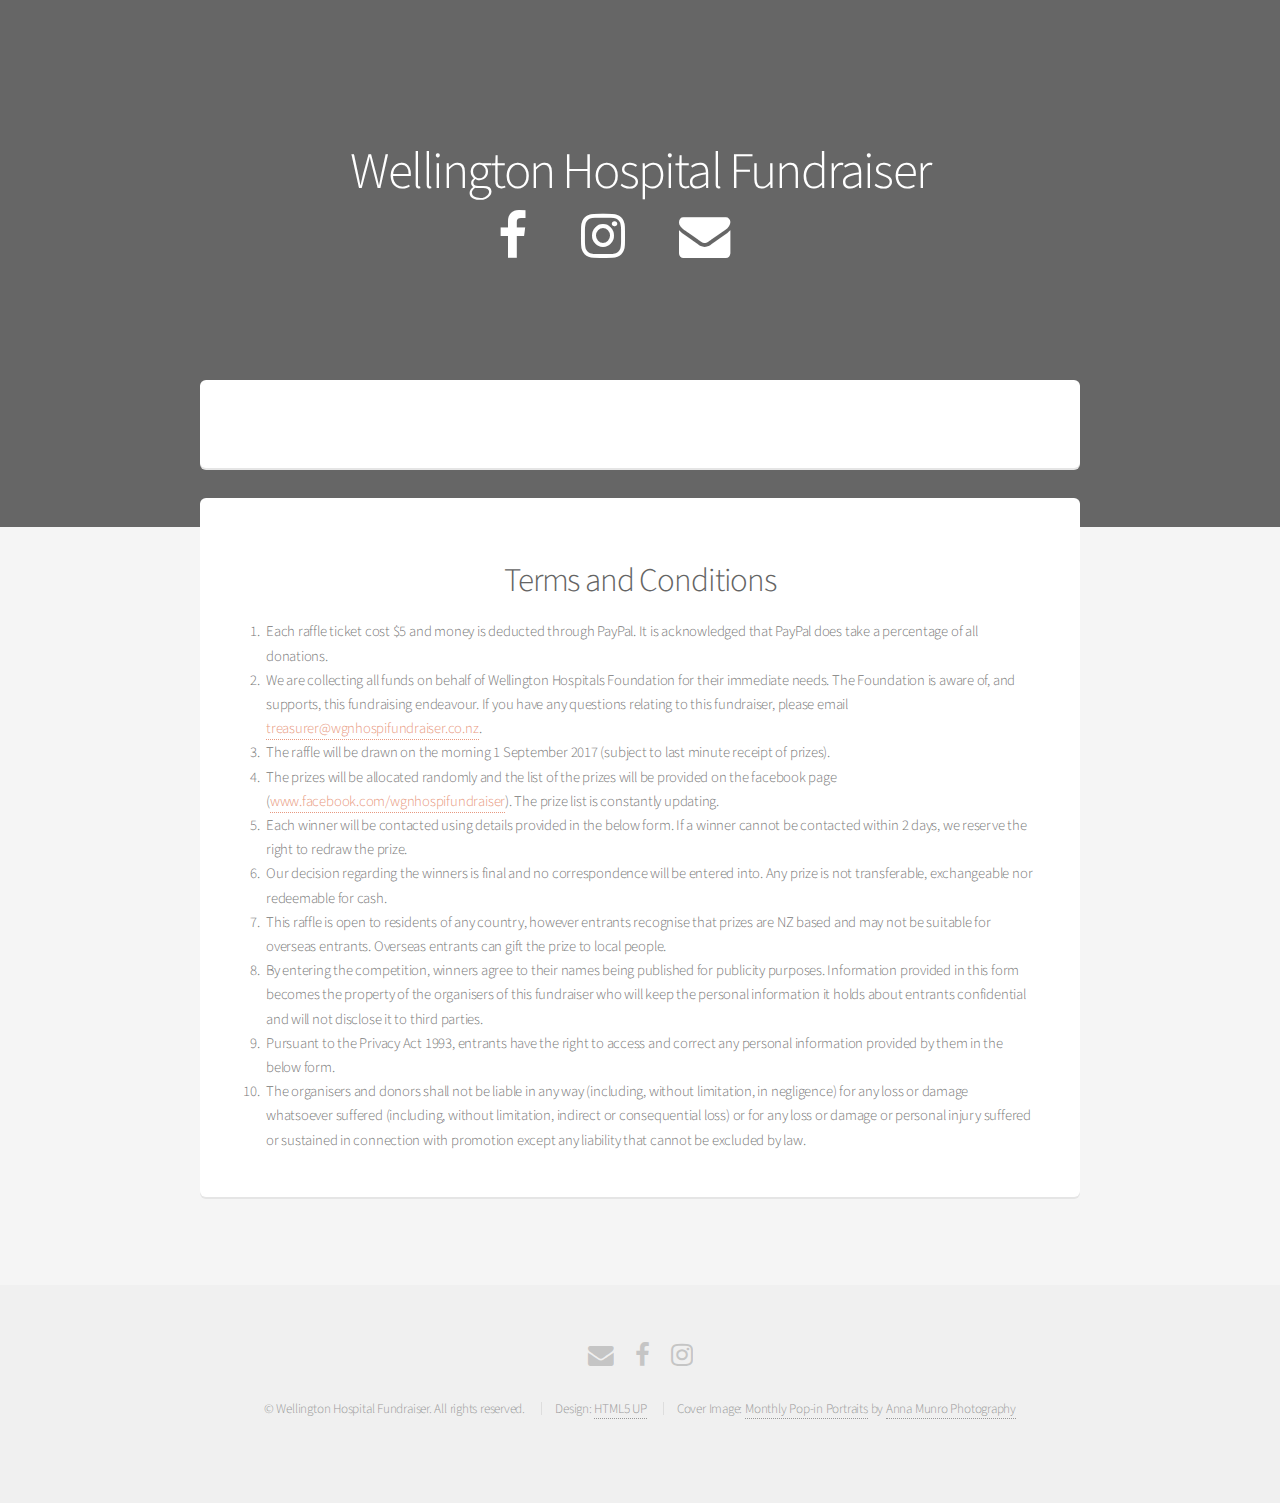
==== raffle.html @ c95cdb52 "Add donate and raffle pages. Image layout updates. Remove banner overlay" ====
<!DOCTYPE HTML>
<!--
	Alpha by HTML5 UP
	html5up.net | @ajlkn
	Free for personal and commercial use under the CCA 3.0 license (html5up.net/license)
-->
<html>
	<head>
		<title>Wellington Hospital Fundraiser - Buy Raffle</title>
		<meta charset="utf-8" />
		<meta name="viewport" content="width=device-width, initial-scale=1" />
		<!--[if lte IE 8]><script src="assets/js/ie/html5shiv.js"></script><![endif]-->
		<link href="https://maxcdn.bootstrapcdn.com/font-awesome/4.7.0/css/font-awesome.min.css" rel="stylesheet" integrity="sha384-wvfXpqpZZVQGK6TAh5PVlGOfQNHSoD2xbE+QkPxCAFlNEevoEH3Sl0sibVcOQVnN" crossorigin="anonymous" />
		<link rel="stylesheet" href="https://fonts.googleapis.com/css?family=Source+Sans+Pro:300,400,300italic,400italic" />

		<link rel="stylesheet" href="assets/css/main.css" />
		<link rel="stylesheet" href="assets/css/custom.css" />
		<!--[if lte IE 8]><link rel="stylesheet" href="assets/css/ie8.css" /><![endif]-->
	</head>
	<body class="landing">
		<div id="page-wrapper">

			<!-- Header
				<header id="header">
					<h1><a href="index.html">Alpha</a> by HTML5 UP</h1>
					<nav id="nav">
						<ul>
							<li><a href="index.html">Home</a></li>
							<li>
								<a href="#" class="icon fa-angle-down">Layouts</a>
								<ul>
									<li><a href="generic.html">Generic</a></li>
									<li><a href="contact.html">Contact</a></li>
									<li><a href="elements.html">Elements</a></li>
									<li>
										<a href="#">Submenu</a>
										<ul>
											<li><a href="#">Option One</a></li>
											<li><a href="#">Option Two</a></li>
											<li><a href="#">Option Three</a></li>
											<li><a href="#">Option Four</a></li>
										</ul>
									</li>
								</ul>
							</li>
							<li><a href="#" class="button">Sign Up</a></li>
						</ul>
					</nav>
				</header>
			-->

			<!-- Banner -->
				<section id="banner">
					<h2>Wellington Hospital Fundraiser</h2>

					<div class="row">
						<div class="-3u 6u 12u(mobile)">
							<a href="https://www.facebook.com/wgnhospifundraiser"  class="icon fa-fw fa-facebook"></a>
							<a href="https://www.instagram.com/wgnhospifundraiser" class="icon fa-fw fa-instagram"></a>
							<a href="mailto:safaripopin@wgnhospifundraiser.co.nz"  class="icon fa-fw fa-envelope"></a>
						</div>
					</div>
				</section>

			<!-- Main -->
				<section id="main" class="container">

					<section class="box">
						<script type="text/javascript" src="https://form.jotform.co/jsform/72106597684870"></script>
					</section>

					<section class="box features">
						<header class="major special">
							<h2>Terms and Conditions</h2>
						</header>

						<ol>
							<li>Each raffle ticket cost $5 and money is deducted through PayPal. It is acknowledged that PayPal does take a percentage of all donations.</li>

							<li>We are collecting all funds on behalf of Wellington Hospitals Foundation for their immediate needs. The Foundation is aware of, and supports, this fundraising endeavour. If you have any questions relating to this fundraiser, please email <a href="mailto:treasurer@wgnhospifundraiser.co.nz">treasurer@wgnhospifundraiser.co.nz</a>.</li>

							<li>The raffle will be drawn on the morning 1 September 2017 (subject to last minute receipt of prizes).</li>

							<li>The prizes will be allocated randomly and the list of the prizes will be provided on the facebook page (<a href="http://www.facebook.com/wgnhospifundraiser">www.facebook.com/wgnhospifundraiser</a>). The prize list is constantly updating.</li>

							<li>Each winner will be contacted using details provided in the below form. If a winner cannot be contacted within 2 days, we reserve the right to redraw the prize.</li>

							<li>Our decision regarding the winners is final and no correspondence will be entered into. Any prize is not transferable, exchangeable nor redeemable for cash.</li>

							<li>This raffle is open to residents of any country, however entrants recognise that prizes are NZ based and may not be suitable for overseas entrants. Overseas entrants can gift the prize to local people.</li>

							<li>By entering the competition, winners agree to their names being published for publicity purposes. Information provided in this form becomes the property of the organisers of this fundraiser who will keep the personal information it holds about entrants confidential and will not disclose it to third parties.</li>

							<li>Pursuant to the Privacy Act 1993, entrants have the right to access and correct any personal information provided by them in the below form.</li>

							<li>The organisers and donors shall not be liable in any way (including, without limitation, in negligence) for any loss or damage whatsoever suffered (including, without limitation, indirect or consequential loss) or for any loss or damage or personal injury suffered or sustained in connection with promotion except any liability that cannot be excluded by law.</li>
						</ol>
					</section>

				</section>

			<!-- Footer -->
				<footer id="footer">
					<ul class="icons">
						<li><a href="mailto:safaripopin@wgnhospifundraiser.co.nz" class="icon fa-envelope"><span class="label">Email</span></a></li>
						<li><a href="https://www.facebook.com/wgnhospifundraiser" class="icon fa-facebook"><span class="label">Facebook</span></a></li>
						<li><a href="https://www.instagram.com/wgnhospifundraiser" class="icon fa-instagram"><span class="label">Instagram</span></a></li>
					</ul>
					<ul class="copyright">
						<li>&copy; Wellington Hospital Fundraiser. All rights reserved.</li>
						<li>Design: <a href="http://html5up.net/alpha">HTML5 UP</a></li>
						<li>Cover Image: <a href="http://www.popin.co.nz/">Monthly Pop-in Portraits</a> by <a href="http://annamunrophotography.com/">Anna Munro Photography</a></li>
					</ul>
				</footer>

		</div>

		<!-- Scripts -->
			<script src="assets/js/jquery.min.js"></script>
			<script src="assets/js/jquery.dropotron.min.js"></script>
			<script src="assets/js/jquery.scrollgress.min.js"></script>
			<script src="assets/js/skel.min.js"></script>
			<script src="assets/js/util.js"></script>
			<!--[if lte IE 8]><script src="assets/js/ie/respond.min.js"></script><![endif]-->
			<script src="assets/js/main.js"></script>
			<script src="assets/js/custom.js"></script>

	</body>
</html>
---- assets/css/main.css ----
/*
	Alpha by HTML5 UP
	html5up.net | @ajlkn
	Free for personal and commercial use under the CCA 3.0 license (html5up.net/license)
*/

/* Reset */

	html, body, div, span, applet, object, iframe, h1, h2, h3, h4, h5, h6, p, blockquote, pre, a, abbr, acronym, address, big, cite, code, del, dfn, em, img, ins, kbd, q, s, samp, small, strike, strong, sub, sup, tt, var, b, u, i, center, dl, dt, dd, ol, ul, li, fieldset, form, label, legend, table, caption, tbody, tfoot, thead, tr, th, td, article, aside, canvas, details, embed, figure, figcaption, footer, header, hgroup, menu, nav, output, ruby, section, summary, time, mark, audio, video {
		margin: 0;
		padding: 0;
		border: 0;
		font-size: 100%;
		font: inherit;
		vertical-align: baseline;
	}

	article, aside, details, figcaption, figure, footer, header, hgroup, menu, nav, section {
		display: block;
	}

	body {
		line-height: 1;
	}

	ol, ul {
		list-style: none;
	}

	blockquote, q {
		quotes: none;
	}

	blockquote:before, blockquote:after, q:before, q:after {
		content: '';
		content: none;
	}

	table {
		border-collapse: collapse;
		border-spacing: 0;
	}

	body {
		-webkit-text-size-adjust: none;
	}

/* Box Model */

	*, *:before, *:after {
		-moz-box-sizing: border-box;
		-webkit-box-sizing: border-box;
		box-sizing: border-box;
	}

/* Containers */

	.container {
		margin-left: auto;
		margin-right: auto;
	}

	.container.\31 25\25 {
		width: 100%;
		max-width: 75em;
		min-width: 60em;
	}

	.container.\37 5\25 {
		width: 45em;
	}

	.container.\35 0\25 {
		width: 30em;
	}

	.container.\32 5\25 {
		width: 15em;
	}

	.container {
		width: 60em;
	}

	@media screen and (max-width: 1680px) {

		.container.\31 25\25 {
			width: 100%;
			max-width: 75em;
			min-width: 60em;
		}

		.container.\37 5\25 {
			width: 45em;
		}

		.container.\35 0\25 {
			width: 30em;
		}

		.container.\32 5\25 {
			width: 15em;
		}

		.container {
			width: 60em;
		}

	}

	@media screen and (max-width: 1280px) {

		.container.\31 25\25 {
			width: 100%;
			max-width: 75em;
			min-width: 60em;
		}

		.container.\37 5\25 {
			width: 45em;
		}

		.container.\35 0\25 {
			width: 30em;
		}

		.container.\32 5\25 {
			width: 15em;
		}

		.container {
			width: 60em;
		}

	}

	@media screen and (max-width: 980px) {

		.container.\31 25\25 {
			width: 100%;
			max-width: 112.5%;
			min-width: 90%;
		}

		.container.\37 5\25 {
			width: 67.5%;
		}

		.container.\35 0\25 {
			width: 45%;
		}

		.container.\32 5\25 {
			width: 22.5%;
		}

		.container {
			width: 90%;
		}

	}

	@media screen and (max-width: 840px) {

		.container.\31 25\25 {
			width: 100%;
			max-width: 112.5%;
			min-width: 90%;
		}

		.container.\37 5\25 {
			width: 67.5%;
		}

		.container.\35 0\25 {
			width: 45%;
		}

		.container.\32 5\25 {
			width: 22.5%;
		}

		.container {
			width: 90% !important;
		}

	}

	@media screen and (max-width: 736px) {

		.container.\31 25\25 {
			width: 100%;
			max-width: 125%;
			min-width: 100%;
		}

		.container.\37 5\25 {
			width: 75%;
		}

		.container.\35 0\25 {
			width: 50%;
		}

		.container.\32 5\25 {
			width: 25%;
		}

		.container {
			width: 100% !important;
		}

	}

	@media screen and (max-width: 480px) {

		.container.\31 25\25 {
			width: 100%;
			max-width: 125%;
			min-width: 100%;
		}

		.container.\37 5\25 {
			width: 75%;
		}

		.container.\35 0\25 {
			width: 50%;
		}

		.container.\32 5\25 {
			width: 25%;
		}

		.container {
			width: 100% !important;
		}

	}

/* Grid */

	.row {
		border-bottom: solid 1px transparent;
		-moz-box-sizing: border-box;
		-webkit-box-sizing: border-box;
		box-sizing: border-box;
	}

	.row > * {
		float: left;
		-moz-box-sizing: border-box;
		-webkit-box-sizing: border-box;
		box-sizing: border-box;
	}

	.row:after, .row:before {
		content: '';
		display: block;
		clear: both;
		height: 0;
	}

	.row.uniform > * > :first-child {
		margin-top: 0;
	}

	.row.uniform > * > :last-child {
		margin-bottom: 0;
	}

	.row.\30 \25 > * {
		padding: 0 0 0 0em;
	}

	.row.\30 \25 {
		margin: 0 0 -1px 0em;
	}

	.row.uniform.\30 \25 > * {
		padding: 0em 0 0 0em;
	}

	.row.uniform.\30 \25 {
		margin: 0em 0 -1px 0em;
	}

	.row > * {
		padding: 0 0 0 2em;
	}

	.row {
		margin: 0 0 -1px -2em;
	}

	.row.uniform > * {
		padding: 2em 0 0 2em;
	}

	.row.uniform {
		margin: -2em 0 -1px -2em;
	}

	.row.\32 00\25 > * {
		padding: 0 0 0 4em;
	}

	.row.\32 00\25 {
		margin: 0 0 -1px -4em;
	}

	.row.uniform.\32 00\25 > * {
		padding: 4em 0 0 4em;
	}

	.row.uniform.\32 00\25 {
		margin: -4em 0 -1px -4em;
	}

	.row.\31 50\25 > * {
		padding: 0 0 0 3em;
	}

	.row.\31 50\25 {
		margin: 0 0 -1px -3em;
	}

	.row.uniform.\31 50\25 > * {
		padding: 3em 0 0 3em;
	}

	.row.uniform.\31 50\25 {
		margin: -3em 0 -1px -3em;
	}

	.row.\35 0\25 > * {
		padding: 0 0 0 1em;
	}

	.row.\35 0\25 {
		margin: 0 0 -1px -1em;
	}

	.row.uniform.\35 0\25 > * {
		padding: 1em 0 0 1em;
	}

	.row.uniform.\35 0\25 {
		margin: -1em 0 -1px -1em;
	}

	.row.\32 5\25 > * {
		padding: 0 0 0 0.5em;
	}

	.row.\32 5\25 {
		margin: 0 0 -1px -0.5em;
	}

	.row.uniform.\32 5\25 > * {
		padding: 0.5em 0 0 0.5em;
	}

	.row.uniform.\32 5\25 {
		margin: -0.5em 0 -1px -0.5em;
	}

	.\31 2u, .\31 2u\24 {
		width: 100%;
		clear: none;
		margin-left: 0;
	}

	.\31 1u, .\31 1u\24 {
		width: 91.6666666667%;
		clear: none;
		margin-left: 0;
	}

	.\31 0u, .\31 0u\24 {
		width: 83.3333333333%;
		clear: none;
		margin-left: 0;
	}

	.\39 u, .\39 u\24 {
		width: 75%;
		clear: none;
		margin-left: 0;
	}

	.\38 u, .\38 u\24 {
		width: 66.6666666667%;
		clear: none;
		margin-left: 0;
	}

	.\37 u, .\37 u\24 {
		width: 58.3333333333%;
		clear: none;
		margin-left: 0;
	}

	.\36 u, .\36 u\24 {
		width: 50%;
		clear: none;
		margin-left: 0;
	}

	.\35 u, .\35 u\24 {
		width: 41.6666666667%;
		clear: none;
		margin-left: 0;
	}

	.\34 u, .\34 u\24 {
		width: 33.3333333333%;
		clear: none;
		margin-left: 0;
	}

	.\33 u, .\33 u\24 {
		width: 25%;
		clear: none;
		margin-left: 0;
	}

	.\32 u, .\32 u\24 {
		width: 16.6666666667%;
		clear: none;
		margin-left: 0;
	}

	.\31 u, .\31 u\24 {
		width: 8.3333333333%;
		clear: none;
		margin-left: 0;
	}

	.\31 2u\24 + *,
	.\31 1u\24 + *,
	.\31 0u\24 + *,
	.\39 u\24 + *,
	.\38 u\24 + *,
	.\37 u\24 + *,
	.\36 u\24 + *,
	.\35 u\24 + *,
	.\34 u\24 + *,
	.\33 u\24 + *,
	.\32 u\24 + *,
	.\31 u\24 + * {
		clear: left;
	}

	.\-11u {
		margin-left: 91.66667%;
	}

	.\-10u {
		margin-left: 83.33333%;
	}

	.\-9u {
		margin-left: 75%;
	}

	.\-8u {
		margin-left: 66.66667%;
	}

	.\-7u {
		margin-left: 58.33333%;
	}

	.\-6u {
		margin-left: 50%;
	}

	.\-5u {
		margin-left: 41.66667%;
	}

	.\-4u {
		margin-left: 33.33333%;
	}

	.\-3u {
		margin-left: 25%;
	}

	.\-2u {
		margin-left: 16.66667%;
	}

	.\-1u {
		margin-left: 8.33333%;
	}

	@media screen and (max-width: 1680px) {

		.row > * {
			padding: 0 0 0 2em;
		}

		.row {
			margin: 0 0 -1px -2em;
		}

		.row.uniform > * {
			padding: 2em 0 0 2em;
		}

		.row.uniform {
			margin: -2em 0 -1px -2em;
		}

		.row.\32 00\25 > * {
			padding: 0 0 0 4em;
		}

		.row.\32 00\25 {
			margin: 0 0 -1px -4em;
		}

		.row.uniform.\32 00\25 > * {
			padding: 4em 0 0 4em;
		}

		.row.uniform.\32 00\25 {
			margin: -4em 0 -1px -4em;
		}

		.row.\31 50\25 > * {
			padding: 0 0 0 3em;
		}

		.row.\31 50\25 {
			margin: 0 0 -1px -3em;
		}

		.row.uniform.\31 50\25 > * {
			padding: 3em 0 0 3em;
		}

		.row.uniform.\31 50\25 {
			margin: -3em 0 -1px -3em;
		}

		.row.\35 0\25 > * {
			padding: 0 0 0 1em;
		}

		.row.\35 0\25 {
			margin: 0 0 -1px -1em;
		}

		.row.uniform.\35 0\25 > * {
			padding: 1em 0 0 1em;
		}

		.row.uniform.\35 0\25 {
			margin: -1em 0 -1px -1em;
		}

		.row.\32 5\25 > * {
			padding: 0 0 0 0.5em;
		}

		.row.\32 5\25 {
			margin: 0 0 -1px -0.5em;
		}

		.row.uniform.\32 5\25 > * {
			padding: 0.5em 0 0 0.5em;
		}

		.row.uniform.\32 5\25 {
			margin: -0.5em 0 -1px -0.5em;
		}

		.\31 2u\28wide\29, .\31 2u\24\28wide\29 {
			width: 100%;
			clear: none;
			margin-left: 0;
		}

		.\31 1u\28wide\29, .\31 1u\24\28wide\29 {
			width: 91.6666666667%;
			clear: none;
			margin-left: 0;
		}

		.\31 0u\28wide\29, .\31 0u\24\28wide\29 {
			width: 83.3333333333%;
			clear: none;
			margin-left: 0;
		}

		.\39 u\28wide\29, .\39 u\24\28wide\29 {
			width: 75%;
			clear: none;
			margin-left: 0;
		}

		.\38 u\28wide\29, .\38 u\24\28wide\29 {
			width: 66.6666666667%;
			clear: none;
			margin-left: 0;
		}

		.\37 u\28wide\29, .\37 u\24\28wide\29 {
			width: 58.3333333333%;
			clear: none;
			margin-left: 0;
		}

		.\36 u\28wide\29, .\36 u\24\28wide\29 {
			width: 50%;
			clear: none;
			margin-left: 0;
		}

		.\35 u\28wide\29, .\35 u\24\28wide\29 {
			width: 41.6666666667%;
			clear: none;
			margin-left: 0;
		}

		.\34 u\28wide\29, .\34 u\24\28wide\29 {
			width: 33.3333333333%;
			clear: none;
			margin-left: 0;
		}

		.\33 u\28wide\29, .\33 u\24\28wide\29 {
			width: 25%;
			clear: none;
			margin-left: 0;
		}

		.\32 u\28wide\29, .\32 u\24\28wide\29 {
			width: 16.6666666667%;
			clear: none;
			margin-left: 0;
		}

		.\31 u\28wide\29, .\31 u\24\28wide\29 {
			width: 8.3333333333%;
			clear: none;
			margin-left: 0;
		}

		.\31 2u\24\28wide\29 + *,
		.\31 1u\24\28wide\29 + *,
		.\31 0u\24\28wide\29 + *,
		.\39 u\24\28wide\29 + *,
		.\38 u\24\28wide\29 + *,
		.\37 u\24\28wide\29 + *,
		.\36 u\24\28wide\29 + *,
		.\35 u\24\28wide\29 + *,
		.\34 u\24\28wide\29 + *,
		.\33 u\24\28wide\29 + *,
		.\32 u\24\28wide\29 + *,
		.\31 u\24\28wide\29 + * {
			clear: left;
		}

		.\-11u\28wide\29 {
			margin-left: 91.66667%;
		}

		.\-10u\28wide\29 {
			margin-left: 83.33333%;
		}

		.\-9u\28wide\29 {
			margin-left: 75%;
		}

		.\-8u\28wide\29 {
			margin-left: 66.66667%;
		}

		.\-7u\28wide\29 {
			margin-left: 58.33333%;
		}

		.\-6u\28wide\29 {
			margin-left: 50%;
		}

		.\-5u\28wide\29 {
			margin-left: 41.66667%;
		}

		.\-4u\28wide\29 {
			margin-left: 33.33333%;
		}

		.\-3u\28wide\29 {
			margin-left: 25%;
		}

		.\-2u\28wide\29 {
			margin-left: 16.66667%;
		}

		.\-1u\28wide\29 {
			margin-left: 8.33333%;
		}

	}

	@media screen and (max-width: 1280px) {

		.row > * {
			padding: 0 0 0 2em;
		}

		.row {
			margin: 0 0 -1px -2em;
		}

		.row.uniform > * {
			padding: 2em 0 0 2em;
		}

		.row.uniform {
			margin: -2em 0 -1px -2em;
		}

		.row.\32 00\25 > * {
			padding: 0 0 0 4em;
		}

		.row.\32 00\25 {
			margin: 0 0 -1px -4em;
		}

		.row.uniform.\32 00\25 > * {
			padding: 4em 0 0 4em;
		}

		.row.uniform.\32 00\25 {
			margin: -4em 0 -1px -4em;
		}

		.row.\31 50\25 > * {
			padding: 0 0 0 3em;
		}

		.row.\31 50\25 {
			margin: 0 0 -1px -3em;
		}

		.row.uniform.\31 50\25 > * {
			padding: 3em 0 0 3em;
		}

		.row.uniform.\31 50\25 {
			margin: -3em 0 -1px -3em;
		}

		.row.\35 0\25 > * {
			padding: 0 0 0 1em;
		}

		.row.\35 0\25 {
			margin: 0 0 -1px -1em;
		}

		.row.uniform.\35 0\25 > * {
			padding: 1em 0 0 1em;
		}

		.row.uniform.\35 0\25 {
			margin: -1em 0 -1px -1em;
		}

		.row.\32 5\25 > * {
			padding: 0 0 0 0.5em;
		}

		.row.\32 5\25 {
			margin: 0 0 -1px -0.5em;
		}

		.row.uniform.\32 5\25 > * {
			padding: 0.5em 0 0 0.5em;
		}

		.row.uniform.\32 5\25 {
			margin: -0.5em 0 -1px -0.5em;
		}

		.\31 2u\28normal\29, .\31 2u\24\28normal\29 {
			width: 100%;
			clear: none;
			margin-left: 0;
		}

		.\31 1u\28normal\29, .\31 1u\24\28normal\29 {
			width: 91.6666666667%;
			clear: none;
			margin-left: 0;
		}

		.\31 0u\28normal\29, .\31 0u\24\28normal\29 {
			width: 83.3333333333%;
			clear: none;
			margin-left: 0;
		}

		.\39 u\28normal\29, .\39 u\24\28normal\29 {
			width: 75%;
			clear: none;
			margin-left: 0;
		}

		.\38 u\28normal\29, .\38 u\24\28normal\29 {
			width: 66.6666666667%;
			clear: none;
			margin-left: 0;
		}

		.\37 u\28normal\29, .\37 u\24\28normal\29 {
			width: 58.3333333333%;
			clear: none;
			margin-left: 0;
		}

		.\36 u\28normal\29, .\36 u\24\28normal\29 {
			width: 50%;
			clear: none;
			margin-left: 0;
		}

		.\35 u\28normal\29, .\35 u\24\28normal\29 {
			width: 41.6666666667%;
			clear: none;
			margin-left: 0;
		}

		.\34 u\28normal\29, .\34 u\24\28normal\29 {
			width: 33.3333333333%;
			clear: none;
			margin-left: 0;
		}

		.\33 u\28normal\29, .\33 u\24\28normal\29 {
			width: 25%;
			clear: none;
			margin-left: 0;
		}

		.\32 u\28normal\29, .\32 u\24\28normal\29 {
			width: 16.6666666667%;
			clear: none;
			margin-left: 0;
		}

		.\31 u\28normal\29, .\31 u\24\28normal\29 {
			width: 8.3333333333%;
			clear: none;
			margin-left: 0;
		}

		.\31 2u\24\28normal\29 + *,
		.\31 1u\24\28normal\29 + *,
		.\31 0u\24\28normal\29 + *,
		.\39 u\24\28normal\29 + *,
		.\38 u\24\28normal\29 + *,
		.\37 u\24\28normal\29 + *,
		.\36 u\24\28normal\29 + *,
		.\35 u\24\28normal\29 + *,
		.\34 u\24\28normal\29 + *,
		.\33 u\24\28normal\29 + *,
		.\32 u\24\28normal\29 + *,
		.\31 u\24\28normal\29 + * {
			clear: left;
		}

		.\-11u\28normal\29 {
			margin-left: 91.66667%;
		}

		.\-10u\28normal\29 {
			margin-left: 83.33333%;
		}

		.\-9u\28normal\29 {
			margin-left: 75%;
		}

		.\-8u\28normal\29 {
			margin-left: 66.66667%;
		}

		.\-7u\28normal\29 {
			margin-left: 58.33333%;
		}

		.\-6u\28normal\29 {
			margin-left: 50%;
		}

		.\-5u\28normal\29 {
			margin-left: 41.66667%;
		}

		.\-4u\28normal\29 {
			margin-left: 33.33333%;
		}

		.\-3u\28normal\29 {
			margin-left: 25%;
		}

		.\-2u\28normal\29 {
			margin-left: 16.66667%;
		}

		.\-1u\28normal\29 {
			margin-left: 8.33333%;
		}

	}

	@media screen and (max-width: 980px) {

		.row > * {
			padding: 0 0 0 2em;
		}

		.row {
			margin: 0 0 -1px -2em;
		}

		.row.uniform > * {
			padding: 2em 0 0 2em;
		}

		.row.uniform {
			margin: -2em 0 -1px -2em;
		}

		.row.\32 00\25 > * {
			padding: 0 0 0 4em;
		}

		.row.\32 00\25 {
			margin: 0 0 -1px -4em;
		}

		.row.uniform.\32 00\25 > * {
			padding: 4em 0 0 4em;
		}

		.row.uniform.\32 00\25 {
			margin: -4em 0 -1px -4em;
		}

		.row.\31 50\25 > * {
			padding: 0 0 0 3em;
		}

		.row.\31 50\25 {
			margin: 0 0 -1px -3em;
		}

		.row.uniform.\31 50\25 > * {
			padding: 3em 0 0 3em;
		}

		.row.uniform.\31 50\25 {
			margin: -3em 0 -1px -3em;
		}

		.row.\35 0\25 > * {
			padding: 0 0 0 1em;
		}

		.row.\35 0\25 {
			margin: 0 0 -1px -1em;
		}

		.row.uniform.\35 0\25 > * {
			padding: 1em 0 0 1em;
		}

		.row.uniform.\35 0\25 {
			margin: -1em 0 -1px -1em;
		}

		.row.\32 5\25 > * {
			padding: 0 0 0 0.5em;
		}

		.row.\32 5\25 {
			margin: 0 0 -1px -0.5em;
		}

		.row.uniform.\32 5\25 > * {
			padding: 0.5em 0 0 0.5em;
		}

		.row.uniform.\32 5\25 {
			margin: -0.5em 0 -1px -0.5em;
		}

		.\31 2u\28narrow\29, .\31 2u\24\28narrow\29 {
			width: 100%;
			clear: none;
			margin-left: 0;
		}

		.\31 1u\28narrow\29, .\31 1u\24\28narrow\29 {
			width: 91.6666666667%;
			clear: none;
			margin-left: 0;
		}

		.\31 0u\28narrow\29, .\31 0u\24\28narrow\29 {
			width: 83.3333333333%;
			clear: none;
			margin-left: 0;
		}

		.\39 u\28narrow\29, .\39 u\24\28narrow\29 {
			width: 75%;
			clear: none;
			margin-left: 0;
		}

		.\38 u\28narrow\29, .\38 u\24\28narrow\29 {
			width: 66.6666666667%;
			clear: none;
			margin-left: 0;
		}

		.\37 u\28narrow\29, .\37 u\24\28narrow\29 {
			width: 58.3333333333%;
			clear: none;
			margin-left: 0;
		}

		.\36 u\28narrow\29, .\36 u\24\28narrow\29 {
			width: 50%;
			clear: none;
			margin-left: 0;
		}

		.\35 u\28narrow\29, .\35 u\24\28narrow\29 {
			width: 41.6666666667%;
			clear: none;
			margin-left: 0;
		}

		.\34 u\28narrow\29, .\34 u\24\28narrow\29 {
			width: 33.3333333333%;
			clear: none;
			margin-left: 0;
		}

		.\33 u\28narrow\29, .\33 u\24\28narrow\29 {
			width: 25%;
			clear: none;
			margin-left: 0;
		}

		.\32 u\28narrow\29, .\32 u\24\28narrow\29 {
			width: 16.6666666667%;
			clear: none;
			margin-left: 0;
		}

		.\31 u\28narrow\29, .\31 u\24\28narrow\29 {
			width: 8.3333333333%;
			clear: none;
			margin-left: 0;
		}

		.\31 2u\24\28narrow\29 + *,
		.\31 1u\24\28narrow\29 + *,
		.\31 0u\24\28narrow\29 + *,
		.\39 u\24\28narrow\29 + *,
		.\38 u\24\28narrow\29 + *,
		.\37 u\24\28narrow\29 + *,
		.\36 u\24\28narrow\29 + *,
		.\35 u\24\28narrow\29 + *,
		.\34 u\24\28narrow\29 + *,
		.\33 u\24\28narrow\29 + *,
		.\32 u\24\28narrow\29 + *,
		.\31 u\24\28narrow\29 + * {
			clear: left;
		}

		.\-11u\28narrow\29 {
			margin-left: 91.66667%;
		}

		.\-10u\28narrow\29 {
			margin-left: 83.33333%;
		}

		.\-9u\28narrow\29 {
			margin-left: 75%;
		}

		.\-8u\28narrow\29 {
			margin-left: 66.66667%;
		}

		.\-7u\28narrow\29 {
			margin-left: 58.33333%;
		}

		.\-6u\28narrow\29 {
			margin-left: 50%;
		}

		.\-5u\28narrow\29 {
			margin-left: 41.66667%;
		}

		.\-4u\28narrow\29 {
			margin-left: 33.33333%;
		}

		.\-3u\28narrow\29 {
			margin-left: 25%;
		}

		.\-2u\28narrow\29 {
			margin-left: 16.66667%;
		}

		.\-1u\28narrow\29 {
			margin-left: 8.33333%;
		}

	}

	@media screen and (max-width: 840px) {

		.row > * {
			padding: 0 0 0 2em;
		}

		.row {
			margin: 0 0 -1px -2em;
		}

		.row.uniform > * {
			padding: 2em 0 0 2em;
		}

		.row.uniform {
			margin: -2em 0 -1px -2em;
		}

		.row.\32 00\25 > * {
			padding: 0 0 0 4em;
		}

		.row.\32 00\25 {
			margin: 0 0 -1px -4em;
		}

		.row.uniform.\32 00\25 > * {
			padding: 4em 0 0 4em;
		}

		.row.uniform.\32 00\25 {
			margin: -4em 0 -1px -4em;
		}

		.row.\31 50\25 > * {
			padding: 0 0 0 3em;
		}

		.row.\31 50\25 {
			margin: 0 0 -1px -3em;
		}

		.row.uniform.\31 50\25 > * {
			padding: 3em 0 0 3em;
		}

		.row.uniform.\31 50\25 {
			margin: -3em 0 -1px -3em;
		}

		.row.\35 0\25 > * {
			padding: 0 0 0 1em;
		}

		.row.\35 0\25 {
			margin: 0 0 -1px -1em;
		}

		.row.uniform.\35 0\25 > * {
			padding: 1em 0 0 1em;
		}

		.row.uniform.\35 0\25 {
			margin: -1em 0 -1px -1em;
		}

		.row.\32 5\25 > * {
			padding: 0 0 0 0.5em;
		}

		.row.\32 5\25 {
			margin: 0 0 -1px -0.5em;
		}

		.row.uniform.\32 5\25 > * {
			padding: 0.5em 0 0 0.5em;
		}

		.row.uniform.\32 5\25 {
			margin: -0.5em 0 -1px -0.5em;
		}

		.\31 2u\28narrower\29, .\31 2u\24\28narrower\29 {
			width: 100%;
			clear: none;
			margin-left: 0;
		}

		.\31 1u\28narrower\29, .\31 1u\24\28narrower\29 {
			width: 91.6666666667%;
			clear: none;
			margin-left: 0;
		}

		.\31 0u\28narrower\29, .\31 0u\24\28narrower\29 {
			width: 83.3333333333%;
			clear: none;
			margin-left: 0;
		}

		.\39 u\28narrower\29, .\39 u\24\28narrower\29 {
			width: 75%;
			clear: none;
			margin-left: 0;
		}

		.\38 u\28narrower\29, .\38 u\24\28narrower\29 {
			width: 66.6666666667%;
			clear: none;
			margin-left: 0;
		}

		.\37 u\28narrower\29, .\37 u\24\28narrower\29 {
			width: 58.3333333333%;
			clear: none;
			margin-left: 0;
		}

		.\36 u\28narrower\29, .\36 u\24\28narrower\29 {
			width: 50%;
			clear: none;
			margin-left: 0;
		}

		.\35 u\28narrower\29, .\35 u\24\28narrower\29 {
			width: 41.6666666667%;
			clear: none;
			margin-left: 0;
		}

		.\34 u\28narrower\29, .\34 u\24\28narrower\29 {
			width: 33.3333333333%;
			clear: none;
			margin-left: 0;
		}

		.\33 u\28narrower\29, .\33 u\24\28narrower\29 {
			width: 25%;
			clear: none;
			margin-left: 0;
		}

		.\32 u\28narrower\29, .\32 u\24\28narrower\29 {
			width: 16.6666666667%;
			clear: none;
			margin-left: 0;
		}

		.\31 u\28narrower\29, .\31 u\24\28narrower\29 {
			width: 8.3333333333%;
			clear: none;
			margin-left: 0;
		}

		.\31 2u\24\28narrower\29 + *,
		.\31 1u\24\28narrower\29 + *,
		.\31 0u\24\28narrower\29 + *,
		.\39 u\24\28narrower\29 + *,
		.\38 u\24\28narrower\29 + *,
		.\37 u\24\28narrower\29 + *,
		.\36 u\24\28narrower\29 + *,
		.\35 u\24\28narrower\29 + *,
		.\34 u\24\28narrower\29 + *,
		.\33 u\24\28narrower\29 + *,
		.\32 u\24\28narrower\29 + *,
		.\31 u\24\28narrower\29 + * {
			clear: left;
		}

		.\-11u\28narrower\29 {
			margin-left: 91.66667%;
		}

		.\-10u\28narrower\29 {
			margin-left: 83.33333%;
		}

		.\-9u\28narrower\29 {
			margin-left: 75%;
		}

		.\-8u\28narrower\29 {
			margin-left: 66.66667%;
		}

		.\-7u\28narrower\29 {
			margin-left: 58.33333%;
		}

		.\-6u\28narrower\29 {
			margin-left: 50%;
		}

		.\-5u\28narrower\29 {
			margin-left: 41.66667%;
		}

		.\-4u\28narrower\29 {
			margin-left: 33.33333%;
		}

		.\-3u\28narrower\29 {
			margin-left: 25%;
		}

		.\-2u\28narrower\29 {
			margin-left: 16.66667%;
		}

		.\-1u\28narrower\29 {
			margin-left: 8.33333%;
		}

	}

	@media screen and (max-width: 736px) {

		.row > * {
			padding: 0 0 0 2em;
		}

		.row {
			margin: 0 0 -1px -2em;
		}

		.row.uniform > * {
			padding: 2em 0 0 2em;
		}

		.row.uniform {
			margin: -2em 0 -1px -2em;
		}

		.row.\32 00\25 > * {
			padding: 0 0 0 4em;
		}

		.row.\32 00\25 {
			margin: 0 0 -1px -4em;
		}

		.row.uniform.\32 00\25 > * {
			padding: 4em 0 0 4em;
		}

		.row.uniform.\32 00\25 {
			margin: -4em 0 -1px -4em;
		}

		.row.\31 50\25 > * {
			padding: 0 0 0 3em;
		}

		.row.\31 50\25 {
			margin: 0 0 -1px -3em;
		}

		.row.uniform.\31 50\25 > * {
			padding: 3em 0 0 3em;
		}

		.row.uniform.\31 50\25 {
			margin: -3em 0 -1px -3em;
		}

		.row.\35 0\25 > * {
			padding: 0 0 0 1em;
		}

		.row.\35 0\25 {
			margin: 0 0 -1px -1em;
		}

		.row.uniform.\35 0\25 > * {
			padding: 1em 0 0 1em;
		}

		.row.uniform.\35 0\25 {
			margin: -1em 0 -1px -1em;
		}

		.row.\32 5\25 > * {
			padding: 0 0 0 0.5em;
		}

		.row.\32 5\25 {
			margin: 0 0 -1px -0.5em;
		}

		.row.uniform.\32 5\25 > * {
			padding: 0.5em 0 0 0.5em;
		}

		.row.uniform.\32 5\25 {
			margin: -0.5em 0 -1px -0.5em;
		}

		.\31 2u\28mobile\29, .\31 2u\24\28mobile\29 {
			width: 100%;
			clear: none;
			margin-left: 0;
		}

		.\31 1u\28mobile\29, .\31 1u\24\28mobile\29 {
			width: 91.6666666667%;
			clear: none;
			margin-left: 0;
		}

		.\31 0u\28mobile\29, .\31 0u\24\28mobile\29 {
			width: 83.3333333333%;
			clear: none;
			margin-left: 0;
		}

		.\39 u\28mobile\29, .\39 u\24\28mobile\29 {
			width: 75%;
			clear: none;
			margin-left: 0;
		}

		.\38 u\28mobile\29, .\38 u\24\28mobile\29 {
			width: 66.6666666667%;
			clear: none;
			margin-left: 0;
		}

		.\37 u\28mobile\29, .\37 u\24\28mobile\29 {
			width: 58.3333333333%;
			clear: none;
			margin-left: 0;
		}

		.\36 u\28mobile\29, .\36 u\24\28mobile\29 {
			width: 50%;
			clear: none;
			margin-left: 0;
		}

		.\35 u\28mobile\29, .\35 u\24\28mobile\29 {
			width: 41.6666666667%;
			clear: none;
			margin-left: 0;
		}

		.\34 u\28mobile\29, .\34 u\24\28mobile\29 {
			width: 33.3333333333%;
			clear: none;
			margin-left: 0;
		}

		.\33 u\28mobile\29, .\33 u\24\28mobile\29 {
			width: 25%;
			clear: none;
			margin-left: 0;
		}

		.\32 u\28mobile\29, .\32 u\24\28mobile\29 {
			width: 16.6666666667%;
			clear: none;
			margin-left: 0;
		}

		.\31 u\28mobile\29, .\31 u\24\28mobile\29 {
			width: 8.3333333333%;
			clear: none;
			margin-left: 0;
		}

		.\31 2u\24\28mobile\29 + *,
		.\31 1u\24\28mobile\29 + *,
		.\31 0u\24\28mobile\29 + *,
		.\39 u\24\28mobile\29 + *,
		.\38 u\24\28mobile\29 + *,
		.\37 u\24\28mobile\29 + *,
		.\36 u\24\28mobile\29 + *,
		.\35 u\24\28mobile\29 + *,
		.\34 u\24\28mobile\29 + *,
		.\33 u\24\28mobile\29 + *,
		.\32 u\24\28mobile\29 + *,
		.\31 u\24\28mobile\29 + * {
			clear: left;
		}

		.\-11u\28mobile\29 {
			margin-left: 91.66667%;
		}

		.\-10u\28mobile\29 {
			margin-left: 83.33333%;
		}

		.\-9u\28mobile\29 {
			margin-left: 75%;
		}

		.\-8u\28mobile\29 {
			margin-left: 66.66667%;
		}

		.\-7u\28mobile\29 {
			margin-left: 58.33333%;
		}

		.\-6u\28mobile\29 {
			margin-left: 50%;
		}

		.\-5u\28mobile\29 {
			margin-left: 41.66667%;
		}

		.\-4u\28mobile\29 {
			margin-left: 33.33333%;
		}

		.\-3u\28mobile\29 {
			margin-left: 25%;
		}

		.\-2u\28mobile\29 {
			margin-left: 16.66667%;
		}

		.\-1u\28mobile\29 {
			margin-left: 8.33333%;
		}

	}

	@media screen and (max-width: 480px) {

		.row > * {
			padding: 0 0 0 2em;
		}

		.row {
			margin: 0 0 -1px -2em;
		}

		.row.uniform > * {
			padding: 2em 0 0 2em;
		}

		.row.uniform {
			margin: -2em 0 -1px -2em;
		}

		.row.\32 00\25 > * {
			padding: 0 0 0 4em;
		}

		.row.\32 00\25 {
			margin: 0 0 -1px -4em;
		}

		.row.uniform.\32 00\25 > * {
			padding: 4em 0 0 4em;
		}

		.row.uniform.\32 00\25 {
			margin: -4em 0 -1px -4em;
		}

		.row.\31 50\25 > * {
			padding: 0 0 0 3em;
		}

		.row.\31 50\25 {
			margin: 0 0 -1px -3em;
		}

		.row.uniform.\31 50\25 > * {
			padding: 3em 0 0 3em;
		}

		.row.uniform.\31 50\25 {
			margin: -3em 0 -1px -3em;
		}

		.row.\35 0\25 > * {
			padding: 0 0 0 1em;
		}

		.row.\35 0\25 {
			margin: 0 0 -1px -1em;
		}

		.row.uniform.\35 0\25 > * {
			padding: 1em 0 0 1em;
		}

		.row.uniform.\35 0\25 {
			margin: -1em 0 -1px -1em;
		}

		.row.\32 5\25 > * {
			padding: 0 0 0 0.5em;
		}

		.row.\32 5\25 {
			margin: 0 0 -1px -0.5em;
		}

		.row.uniform.\32 5\25 > * {
			padding: 0.5em 0 0 0.5em;
		}

		.row.uniform.\32 5\25 {
			margin: -0.5em 0 -1px -0.5em;
		}

		.\31 2u\28mobilep\29, .\31 2u\24\28mobilep\29 {
			width: 100%;
			clear: none;
			margin-left: 0;
		}

		.\31 1u\28mobilep\29, .\31 1u\24\28mobilep\29 {
			width: 91.6666666667%;
			clear: none;
			margin-left: 0;
		}

		.\31 0u\28mobilep\29, .\31 0u\24\28mobilep\29 {
			width: 83.3333333333%;
			clear: none;
			margin-left: 0;
		}

		.\39 u\28mobilep\29, .\39 u\24\28mobilep\29 {
			width: 75%;
			clear: none;
			margin-left: 0;
		}

		.\38 u\28mobilep\29, .\38 u\24\28mobilep\29 {
			width: 66.6666666667%;
			clear: none;
			margin-left: 0;
		}

		.\37 u\28mobilep\29, .\37 u\24\28mobilep\29 {
			width: 58.3333333333%;
			clear: none;
			margin-left: 0;
		}

		.\36 u\28mobilep\29, .\36 u\24\28mobilep\29 {
			width: 50%;
			clear: none;
			margin-left: 0;
		}

		.\35 u\28mobilep\29, .\35 u\24\28mobilep\29 {
			width: 41.6666666667%;
			clear: none;
			margin-left: 0;
		}

		.\34 u\28mobilep\29, .\34 u\24\28mobilep\29 {
			width: 33.3333333333%;
			clear: none;
			margin-left: 0;
		}

		.\33 u\28mobilep\29, .\33 u\24\28mobilep\29 {
			width: 25%;
			clear: none;
			margin-left: 0;
		}

		.\32 u\28mobilep\29, .\32 u\24\28mobilep\29 {
			width: 16.6666666667%;
			clear: none;
			margin-left: 0;
		}

		.\31 u\28mobilep\29, .\31 u\24\28mobilep\29 {
			width: 8.3333333333%;
			clear: none;
			margin-left: 0;
		}

		.\31 2u\24\28mobilep\29 + *,
		.\31 1u\24\28mobilep\29 + *,
		.\31 0u\24\28mobilep\29 + *,
		.\39 u\24\28mobilep\29 + *,
		.\38 u\24\28mobilep\29 + *,
		.\37 u\24\28mobilep\29 + *,
		.\36 u\24\28mobilep\29 + *,
		.\35 u\24\28mobilep\29 + *,
		.\34 u\24\28mobilep\29 + *,
		.\33 u\24\28mobilep\29 + *,
		.\32 u\24\28mobilep\29 + *,
		.\31 u\24\28mobilep\29 + * {
			clear: left;
		}

		.\-11u\28mobilep\29 {
			margin-left: 91.66667%;
		}

		.\-10u\28mobilep\29 {
			margin-left: 83.33333%;
		}

		.\-9u\28mobilep\29 {
			margin-left: 75%;
		}

		.\-8u\28mobilep\29 {
			margin-left: 66.66667%;
		}

		.\-7u\28mobilep\29 {
			margin-left: 58.33333%;
		}

		.\-6u\28mobilep\29 {
			margin-left: 50%;
		}

		.\-5u\28mobilep\29 {
			margin-left: 41.66667%;
		}

		.\-4u\28mobilep\29 {
			margin-left: 33.33333%;
		}

		.\-3u\28mobilep\29 {
			margin-left: 25%;
		}

		.\-2u\28mobilep\29 {
			margin-left: 16.66667%;
		}

		.\-1u\28mobilep\29 {
			margin-left: 8.33333%;
		}

	}

/* Basic */

	body {
		background: #f5f5f5;
	}

	body, input, select, textarea {
		color: #777;
		font-family: "Source Sans Pro", sans-serif;
		font-size: 16pt;
		font-weight: 300;
		line-height: 1.65em;
		letter-spacing: -0.015em;
	}

	a {
		-moz-transition: color 0.2s ease-in-out, border-bottom-color 0.2s ease-in-out;
		-webkit-transition: color 0.2s ease-in-out, border-bottom-color 0.2s ease-in-out;
		-ms-transition: color 0.2s ease-in-out, border-bottom-color 0.2s ease-in-out;
		transition: color 0.2s ease-in-out, border-bottom-color 0.2s ease-in-out;
		border-bottom: dotted 1px;
		color: #e89980;
		text-decoration: none;
	}

		a:hover {
			border-bottom-color: transparent;
		}

	strong, b {
		color: #646464;
		font-weight: 400;
	}

	em, i {
		font-style: italic;
	}

	p {
		margin: 0 0 2em 0;
	}

	h1, h2, h3, h4, h5, h6 {
		color: #646464;
		font-weight: 300;
		line-height: 1em;
		margin: 0 0 0.5em 0;
	}

		h1 a, h2 a, h3 a, h4 a, h5 a, h6 a {
			color: inherit;
			text-decoration: none;
		}

	h2 {
		font-size: 2.25em;
		line-height: 1.5em;
		letter-spacing: -0.035em;
	}

	h3 {
		font-size: 1.75em;
		line-height: 1.5em;
		letter-spacing: -0.025em;
	}

	h4 {
		font-size: 1.1em;
		line-height: 1.5em;
		letter-spacing: 0;
	}

	h5 {
		font-size: 0.9em;
		line-height: 1.5em;
		letter-spacing: 0;
	}

	h6 {
		font-size: 0.7em;
		line-height: 1.5em;
		letter-spacing: 0;
	}

	sub {
		font-size: 0.8em;
		position: relative;
		top: 0.5em;
	}

	sup {
		font-size: 0.8em;
		position: relative;
		top: -0.5em;
	}

	hr {
		border: 0;
		border-bottom: solid 2px #e5e5e5;
		margin: 2em 0;
	}

		hr.major {
			margin: 3em 0;
		}

	blockquote {
		border-left: solid 4px #e5e5e5;
		font-style: italic;
		margin: 0 0 2em 0;
		padding: 0.5em 0 0.5em 2em;
	}

	pre {
		-webkit-overflow-scrolling: touch;
		background: #f8f8f8;
		border-radius: 6px;
		border: solid 1px #e5e5e5;
		font-family: monospace;
		font-size: 0.9em;
		line-height: 1.75em;
		margin: 0 0 2em 0;
		overflow-x: auto;
		padding: 1em 1.5em;
	}

	code {
		background: #f8f8f8;
		border-radius: 6px;
		border: solid 1px #e5e5e5;
		font-family: monospace;
		font-size: 0.9em;
		margin: 0 0.25em;
		padding: 0.25em 0.65em;
	}

	.align-left {
		text-align: left;
	}

	.align-center {
		text-align: center;
	}

	.align-right {
		text-align: right;
	}

/* Section/Article */

	section.special, article.special {
		text-align: center;
	}

	header p {
		color: #999;
		position: relative;
		margin: 0 0 1.5em 0;
		font-style: italic;
	}

	header h2 + p {
		font-size: 1.25em;
		margin-top: -1em;
		line-height: 1.5em;
	}

	header h3 + p {
		font-size: 1.1em;
		margin-top: -0.85em;
		line-height: 1.5em;
	}

	header h4 + p,
	header h5 + p,
	header h6 + p {
		font-size: 0.8em;
		margin-top: -0.5em;
		line-height: 1.5em;
	}

	header.major {
		padding: 1em 0;
		text-align: center;
	}

		header.major h2 {
			margin: 0;
		}

		header.major p {
			display: inline-block;
			border-top: solid 2px #e5e5e5;
			color: #777;
			margin: 1.5em 0 0 0;
			padding: 1.5em 0 0 0;
			font-style: normal;
		}

/* Form */

	form {
		margin: 0 0 2em 0;
	}

	label {
		color: #646464;
		display: block;
		font-size: 0.9em;
		font-weight: 300;
		margin: 0 0 1em 0;
	}

	input[type="text"],
	input[type="password"],
	input[type="email"],
	select,
	textarea {
		-moz-appearance: none;
		-webkit-appearance: none;
		-ms-appearance: none;
		appearance: none;
		background: #f8f8f8;
		border-radius: 6px;
		border: solid 1px #e5e5e5;
		color: inherit;
		display: block;
		outline: 0;
		padding: 0 1em;
		text-decoration: none;
		width: 100%;
	}

		input[type="text"]:invalid,
		input[type="password"]:invalid,
		input[type="email"]:invalid,
		select:invalid,
		textarea:invalid {
			box-shadow: none;
		}

		input[type="text"]:focus,
		input[type="password"]:focus,
		input[type="email"]:focus,
		select:focus,
		textarea:focus {
			border-color: #e89980;
			box-shadow: 0 0 0 2px #e89980;
		}

	.select-wrapper {
		text-decoration: none;
		display: block;
		position: relative;
	}

		.select-wrapper:before {
			-moz-osx-font-smoothing: grayscale;
			-webkit-font-smoothing: antialiased;
			font-family: FontAwesome;
			font-style: normal;
			font-weight: normal;
			text-transform: none !important;
		}

		.select-wrapper:before {
			color: #e5e5e5;
			content: '\f078';
			display: block;
			height: 3em;
			line-height: 3em;
			pointer-events: none;
			position: absolute;
			right: 0;
			text-align: center;
			top: 0;
			width: 3em;
		}

		.select-wrapper select::-ms-expand {
			display: none;
		}

	input[type="text"],
	input[type="password"],
	input[type="email"],
	select {
		height: 3em;
	}

	textarea {
		padding: 0.75em 1em;
	}

	input[type="checkbox"],
	input[type="radio"] {
		-moz-appearance: none;
		-webkit-appearance: none;
		-ms-appearance: none;
		appearance: none;
		display: block;
		float: left;
		margin-right: -2em;
		opacity: 0;
		width: 1em;
		z-index: -1;
	}

		input[type="checkbox"] + label,
		input[type="radio"] + label {
			text-decoration: none;
			color: #777;
			cursor: pointer;
			display: inline-block;
			font-size: 1em;
			font-weight: 300;
			padding-left: 2.55em;
			padding-right: 0.75em;
			position: relative;
		}

			input[type="checkbox"] + label:before,
			input[type="radio"] + label:before {
				-moz-osx-font-smoothing: grayscale;
				-webkit-font-smoothing: antialiased;
				font-family: FontAwesome;
				font-style: normal;
				font-weight: normal;
				text-transform: none !important;
			}

			input[type="checkbox"] + label:before,
			input[type="radio"] + label:before {
				background: #f8f8f8;
				border-radius: 6px;
				border: solid 1px #e5e5e5;
				content: '';
				display: inline-block;
				height: 1.8em;
				left: 0;
				line-height: 1.725em;
				position: absolute;
				text-align: center;
				top: 0;
				width: 1.8em;
			}

		input[type="checkbox"]:checked + label:before,
		input[type="radio"]:checked + label:before {
			background: #666;
			border-color: #666;
			color: #ffffff;
			content: '\f00c';
		}

		input[type="checkbox"]:focus + label:before,
		input[type="radio"]:focus + label:before {
			border-color: #e89980;
			box-shadow: 0 0 0 1px #e89980;
		}

	input[type="checkbox"] + label:before {
		border-radius: 6px;
	}

	input[type="radio"] + label:before {
		border-radius: 100%;
	}

	::-webkit-input-placeholder {
		color: #999 !important;
		opacity: 1.0;
	}

	:-moz-placeholder {
		color: #999 !important;
		opacity: 1.0;
	}

	::-moz-placeholder {
		color: #999 !important;
		opacity: 1.0;
	}

	:-ms-input-placeholder {
		color: #999 !important;
		opacity: 1.0;
	}

	.formerize-placeholder {
		color: #999 !important;
		opacity: 1.0;
	}

/* Box */

	.box {
		background: #fff;
		border-radius: 6px;
		box-shadow: 0 2px 0 0 #e5e5e5;
		margin: 0 0 2em 0;
		padding: 3em;
	}

		.box > :last-child {
			margin-bottom: 0;
		}

		.box.alt {
			background: none !important;
			border-radius: 0 !important;
			box-shadow: none !important;
			margin: 0 0 2em 0;
			padding: 0 !important;
		}

		.box.features .features-row {
			border-top: solid 2px #e5e5e5;
			position: relative;
		}

			.box.features .features-row:after {
				clear: both;
				content: '';
				display: block;
			}

			.box.features .features-row section {
				float: left;
				padding: 3em;
				width: 50%;
			}

				.box.features .features-row section :last-child {
					margin-bottom: 0;
				}

				.box.features .features-row section:nth-child(2n) {
					padding-right: 0;
				}

					.box.features .features-row section:nth-child(2n):before {
						background: #e5e5e5;
						content: '';
						display: block;
						height: 100%;
						margin-left: -3em;
						position: absolute;
						top: 0;
						width: 2px;
					}

				.box.features .features-row section:nth-child(2n-1) {
					padding-left: 0;
				}

			.box.features .features-row:first-child {
				border-top: 0;
			}

				.box.features .features-row:first-child section {
					padding-top: 0;
				}

			.box.features .features-row:last-child {
				padding-bottom: 0;
			}

				.box.features .features-row:last-child section {
					padding-bottom: 0;
				}

		.box.special {
			text-align: center;
		}

		.box .image.featured {
			border-radius: 0;
			display: block;
			margin: 3em 0 3em -3em;
			position: relative;
			width: calc(100% + 6em);
		}

			.box .image.featured img {
				border-radius: 0;
				display: block;
				width: 100%;
			}

			.box .image.featured:first-child {
				border-radius: 6px 6px 0 0;
				margin-bottom: 3em;
				margin-top: -3em;
			}

				.box .image.featured:first-child img {
					border-radius: 6px 6px 0 0;
				}

			.box .image.featured:last-child {
				border-radius: 0 0 6px 6px;
				margin-bottom: -3em;
				margin-top: 3em;
			}

				.box .image.featured:last-child img {
					border-radius: 0 0 6px 6px;
				}

/* Icon */

	.icon {
		text-decoration: none;
		border-bottom: none;
		position: relative;
	}

		.icon:before {
			-moz-osx-font-smoothing: grayscale;
			-webkit-font-smoothing: antialiased;
			font-family: FontAwesome;
			font-style: normal;
			font-weight: normal;
			text-transform: none !important;
		}

		.icon > .label {
			display: none;
		}

		.icon.major {
			background: #666;
			border-radius: 100%;
			color: #ffffff;
			cursor: default;
			display: inline-block;
			height: 5.5em;
			line-height: 5.5em;
			margin: 0 0 2em 0;
			width: 5.5em;
		}

			.icon.major:before {
				font-size: 2.5em;
			}

			.icon.major.accent1 {
				background: #666;
				color: #ffffff;
			}

			.icon.major.accent2 {
				background: #e89980;
				color: #ffffff;
			}

			.icon.major.accent3 {
				background: #7fcdb8;
				color: #ffffff;
			}

			.icon.major.accent4 {
				background: #90b0ba;
				color: #ffffff;
			}

			.icon.major.accent5 {
				background: #e5cb95;
				color: #ffffff;
			}

/* Image */

	.image {
		border-radius: 6px;
		border: 0;
		display: inline-block;
		position: relative;
	}

		.image img {
			border-radius: 6px;
			display: block;
		}

		.image.left {
			float: left;
			padding: 0 1.5em 1em 0;
			top: 0.25em;
		}

		.image.right {
			float: right;
			padding: 0 0 1em 1.5em;
			top: 0.25em;
		}

		.image.fit {
			display: block;
			margin: 0 0 2em 0;
			width: 100%;
		}

			.image.fit img {
				display: block;
				width: 100%;
			}

/* List */

	ol {
		list-style: decimal;
		margin: 0 0 2em 0;
		padding-left: 1.25em;
	}

		ol li {
			padding-left: 0.25em;
		}

	ul {
		list-style: disc;
		margin: 0 0 2em 0;
		padding-left: 1em;
	}

		ul li {
			padding-left: 0.5em;
		}

		ul.alt {
			list-style: none;
			padding-left: 0;
		}

			ul.alt li {
				border-top: solid 1px #e5e5e5;
				padding: 0.5em 0;
			}

				ul.alt li:first-child {
					border-top: 0;
					padding-top: 0;
				}

		ul.icons {
			cursor: default;
			list-style: none;
			padding-left: 0;
		}

			ul.icons li {
				display: inline-block;
				padding: 0 1.25em 0 0;
			}

				ul.icons li:last-child {
					padding-right: 0;
				}

				ul.icons li .icon {
					color: inherit;
				}

					ul.icons li .icon:before {
						font-size: 1.75em;
					}

		ul.actions {
			cursor: default;
			list-style: none;
			padding-left: 0;
		}

			ul.actions li {
				display: inline-block;
				padding: 0 1em 0 0;
				vertical-align: middle;
			}

				ul.actions li:last-child {
					padding-right: 0;
				}

			ul.actions.small li {
				padding: 0 0.5em 0 0;
			}

			ul.actions.vertical li {
				display: block;
				padding: 1em 0 0 0;
			}

				ul.actions.vertical li:first-child {
					padding-top: 0;
				}

				ul.actions.vertical li > * {
					margin-bottom: 0;
				}

			ul.actions.vertical.small li {
				padding: 0.5em 0 0 0;
			}

				ul.actions.vertical.small li:first-child {
					padding-top: 0;
				}

			ul.actions.fit {
				display: table;
				margin-left: -1em;
				padding: 0;
				table-layout: fixed;
				width: calc(100% + 1em);
			}

				ul.actions.fit li {
					display: table-cell;
					padding: 0 0 0 1em;
				}

					ul.actions.fit li > * {
						margin-bottom: 0;
					}

				ul.actions.fit.small {
					margin-left: -0.5em;
					width: calc(100% + 0.5em);
				}

					ul.actions.fit.small li {
						padding: 0 0 0 0.5em;
					}

	dl {
		margin: 0 0 2em 0;
	}

/* Table */

	.table-wrapper {
		-webkit-overflow-scrolling: touch;
		overflow-x: auto;
	}

	table {
		margin: 0 0 2em 0;
		width: 100%;
	}

		table tbody tr {
			border: solid 1px #e5e5e5;
			border-left: 0;
			border-right: 0;
		}

			table tbody tr:nth-child(2n + 1) {
				background-color: #f8f8f8;
			}

		table td {
			padding: 0.75em 0.75em;
		}

		table th {
			color: #646464;
			font-size: 0.9em;
			font-weight: 300;
			padding: 0 0.75em 0.75em 0.75em;
			text-align: left;
		}

		table thead {
			border-bottom: solid 2px #e5e5e5;
		}

		table tfoot {
			border-top: solid 2px #e5e5e5;
		}

		table.alt {
			border-collapse: separate;
		}

			table.alt tbody tr td {
				border: solid 1px #e5e5e5;
				border-left-width: 0;
				border-top-width: 0;
			}

				table.alt tbody tr td:first-child {
					border-left-width: 1px;
				}

			table.alt tbody tr:first-child td {
				border-top-width: 1px;
			}

			table.alt thead {
				border-bottom: 0;
			}

			table.alt tfoot {
				border-top: 0;
			}

/* Button */

	input[type="submit"],
	input[type="reset"],
	input[type="button"],
	.button {
		-moz-appearance: none;
		-webkit-appearance: none;
		-ms-appearance: none;
		appearance: none;
		-moz-transition: background-color 0.2s ease-in-out, color 0.2s ease-in-out;
		-webkit-transition: background-color 0.2s ease-in-out, color 0.2s ease-in-out;
		-ms-transition: background-color 0.2s ease-in-out, color 0.2s ease-in-out;
		transition: background-color 0.2s ease-in-out, color 0.2s ease-in-out;
		background-color: #666;
		border-radius: 6px;
		border: 0;
		color: #ffffff;
		cursor: pointer;
		display: inline-block;
		font-weight: 400;
		height: 3em;
		line-height: 3em;
		padding: 0 2em;
		text-align: center;
		text-decoration: none;
		white-space: nowrap;
	}

		input[type="submit"]:hover,
		input[type="reset"]:hover,
		input[type="button"]:hover,
		.button:hover {
			background-color: #737373;
		}

		input[type="submit"]:active,
		input[type="reset"]:active,
		input[type="button"]:active,
		.button:active {
			background-color: #595959;
		}

		input[type="submit"].icon,
		input[type="reset"].icon,
		input[type="button"].icon,
		.button.icon {
			padding-left: 1.35em;
		}

			input[type="submit"].icon:before,
			input[type="reset"].icon:before,
			input[type="button"].icon:before,
			.button.icon:before {
				margin-right: 0.5em;
			}

		input[type="submit"].fit,
		input[type="reset"].fit,
		input[type="button"].fit,
		.button.fit {
			display: block;
			margin: 0 0 1em 0;
			width: 100%;
		}

		input[type="submit"].small,
		input[type="reset"].small,
		input[type="button"].small,
		.button.small {
			font-size: 0.8em;
			height: 2.7em;
			line-height: 2.7em;
		}

		input[type="submit"].big,
		input[type="reset"].big,
		input[type="button"].big,
		.button.big {
			font-size: 1.25em;
			height: 2.7em;
			line-height: 2.7em;
		}

		input[type="submit"].alt,
		input[type="reset"].alt,
		input[type="button"].alt,
		.button.alt {
			background-color: transparent;
			box-shadow: inset 0 0 0 2px #e5e5e5;
			color: #777;
		}

			input[type="submit"].alt:hover,
			input[type="reset"].alt:hover,
			input[type="button"].alt:hover,
			.button.alt:hover {
				background-color: #f8f8f8;
			}

			input[type="submit"].alt:active,
			input[type="reset"].alt:active,
			input[type="button"].alt:active,
			.button.alt:active {
				background-color: #f0f0f0;
			}

			input[type="submit"].alt.icon:before,
			input[type="reset"].alt.icon:before,
			input[type="button"].alt.icon:before,
			.button.alt.icon:before {
				color: #999;
			}

		input[type="submit"].special,
		input[type="reset"].special,
		input[type="button"].special,
		.button.special {
			background-color: #e89980;
			color: #ffffff !important;
		}

			input[type="submit"].special:hover,
			input[type="reset"].special:hover,
			input[type="button"].special:hover,
			.button.special:hover {
				background-color: #ecaa96;
			}

			input[type="submit"].special:active,
			input[type="reset"].special:active,
			input[type="button"].special:active,
			.button.special:active {
				background-color: #e4886a;
			}

		input[type="submit"].disabled, input[type="submit"]:disabled,
		input[type="reset"].disabled,
		input[type="reset"]:disabled,
		input[type="button"].disabled,
		input[type="button"]:disabled,
		.button.disabled,
		.button:disabled {
			background-color: #777 !important;
			box-shadow: inset 0 -0.15em 0 0 rgba(0, 0, 0, 0.15);
			color: #f5f5f5 !important;
			cursor: default;
			opacity: 0.25;
		}

/* Header */

	#page-wrapper {
		padding-top: 3em;
	}

	body.landing #page-wrapper {
		padding-top: 0;
	}

	@-moz-keyframes reveal-header {
		0% {
			top: -5em;
		}

		100% {
			top: 0;
		}
	}

	@-webkit-keyframes reveal-header {
		0% {
			top: -5em;
		}

		100% {
			top: 0;
		}
	}

	@-ms-keyframes reveal-header {
		0% {
			top: -5em;
		}

		100% {
			top: 0;
		}
	}

	@keyframes reveal-header {
		0% {
			top: -5em;
		}

		100% {
			top: 0;
		}
	}

	#header {
		background: #444;
		color: #bbb;
		cursor: default;
		height: 3.25em;
		left: 0;
		line-height: 3.25em;
		position: fixed;
		top: 0;
		width: 100%;
		z-index: 10000;
	}

		#header h1 {
			color: inherit;
			height: inherit;
			left: 1.25em;
			line-height: inherit;
			margin: 0;
			padding: 0;
			position: absolute;
			top: 0;
		}

			#header h1 a {
				color: #fff;
				font-weight: 400;
				border: 0;
			}

		#header nav {
			height: inherit;
			line-height: inherit;
			position: absolute;
			right: 0.75em;
			top: 0;
			vertical-align: middle;
		}

			#header nav > ul {
				list-style: none;
				margin: 0;
				padding-left: 0;
			}

				#header nav > ul > li {
					display: inline-block;
					padding-left: 0;
				}

					#header nav > ul > li > ul {
						display: none;
					}

					#header nav > ul > li a {
						display: inline-block;
						height: 2em;
						line-height: 1.95em;
						padding: 0 1em;
						border-radius: 6px;
					}

					#header nav > ul > li a:not(.button) {
						color: #fff;
						display: inline-block;
						text-decoration: none;
						border: 0;
					}

						#header nav > ul > li a:not(.button).icon:before {
							color: #999;
							margin-right: 0.5em;
						}

					#header nav > ul > li:first-child {
						margin-left: 0;
					}

					#header nav > ul > li.active a:not(.button) {
						background-color: rgba(153, 153, 153, 0.25);
					}

					#header nav > ul > li .button {
						margin: 0 0 0 0.5em;
						position: relative;
					}

		#header input[type="submit"],
		#header input[type="reset"],
		#header input[type="button"],
		#header .button {
			background-color: transparent;
			box-shadow: inset 0 0 0 2px #999;
			color: #fff;
		}

			#header input[type="submit"]:hover,
			#header input[type="reset"]:hover,
			#header input[type="button"]:hover,
			#header .button:hover {
				background-color: rgba(153, 153, 153, 0.25);
			}

			#header input[type="submit"]:active,
			#header input[type="reset"]:active,
			#header input[type="button"]:active,
			#header .button:active {
				background-color: rgba(153, 153, 153, 0.5);
			}

		#header .container {
			position: relative;
		}

			#header .container h1 {
				left: 0;
			}

			#header .container nav {
				right: 0;
			}

		#header.reveal {
			-moz-animation: reveal-header 0.5s;
			-webkit-animation: reveal-header 0.5s;
			-ms-animation: reveal-header 0.5s;
			animation: reveal-header 0.5s;
		}

		#header.alt {
			-moz-animation: none;
			-webkit-animation: none;
			-ms-animation: none;
			animation: none;
			background: none;
			color: rgba(255, 255, 255, 0.75);
			position: absolute;
		}

			#header.alt nav > ul > li a:not(.button).icon:before {
				color: rgba(255, 255, 255, 0.75);
			}

			#header.alt nav > ul > li.active a:not(.button) {
				background-color: rgba(255, 255, 255, 0.2);
			}

			#header.alt input[type="submit"],
			#header.alt input[type="reset"],
			#header.alt input[type="button"],
			#header.alt .button {
				box-shadow: inset 0 0 0 2px rgba(255, 255, 255, 0.5);
			}

				#header.alt input[type="submit"]:hover,
				#header.alt input[type="reset"]:hover,
				#header.alt input[type="button"]:hover,
				#header.alt .button:hover {
					background-color: rgba(255, 255, 255, 0.1);
				}

				#header.alt input[type="submit"]:active,
				#header.alt input[type="reset"]:active,
				#header.alt input[type="button"]:active,
				#header.alt .button:active {
					background-color: rgba(255, 255, 255, 0.2);
				}

	.dropotron {
		background: #fff;
		border-radius: 6px;
		box-shadow: 0 2px 0 0 rgba(0, 0, 0, 0.065), inset 0 -1px 0 0 #fff, inset 0 0 0 1px rgba(229, 229, 229, 0.5);
		list-style: none;
		margin: calc(-0.5em + 1px) 0 0 1px;
		padding: 0.5em 0;
		width: 11em;
	}

		.dropotron li {
			padding: 0;
		}

			.dropotron li a, .dropotron li span {
				-moz-transition: none;
				-webkit-transition: none;
				-ms-transition: none;
				transition: none;
				border: 0;
				border-top: solid 1px #f2f2f2;
				color: inherit;
				display: block;
				padding: 0.15em 1em;
			}

			.dropotron li:first-child > a, .dropotron li:first-child > span {
				border-top: 0;
			}

			.dropotron li.active > a, .dropotron li.active > span, .dropotron li:hover > a, .dropotron li:hover > span {
				background: #e89980;
				color: #ffffff;
			}

		.dropotron.level-0 {
			font-size: 0.9em;
			margin: 1em 0 0 0;
		}

			.dropotron.level-0:before {
				-moz-transform: rotate(45deg);
				-webkit-transform: rotate(45deg);
				-ms-transform: rotate(45deg);
				transform: rotate(45deg);
				background: #fff;
				border: solid 1px rgba(229, 229, 229, 0.5);
				border-bottom: 0;
				border-right: 0;
				box-shadow: -0.25em -0.125em 0.125em 0 rgba(0, 0, 0, 0.015);
				content: '';
				display: block;
				height: 0.75em;
				position: absolute;
				right: 1.25em;
				top: -0.375em;
				width: 0.75em;
				z-index: 0;
			}

/* Banner */

	#banner {
		background-attachment: scroll,							fixed;
		background-color: #666;
		background-image: url("http://wgnhospifundraiser.imgix.net/banner.jpg");
		background-position: top left,						center center;
		background-repeat: repeat,							no-repeat;
		background-size: auto,							cover;
		color: #fff;
		padding: 12em 0 20em 0;
		text-align: center;
	}

		#banner :last-child {
			margin-bottom: 0;
		}

		#banner h2, #banner h3, #banner h4, #banner h5, #banner h6 {
			color: #fff;
		}

		#banner h2 {
			font-size: 3.5em;
			line-height: 1em;
			margin: 0 0 0.5em 0;
			padding: 0;
		}

		#banner p {
			font-size: 1.25em;
			margin-bottom: 1.75em;
		}

		#banner input[type="submit"],
		#banner input[type="reset"],
		#banner input[type="button"],
		#banner .button {
			background-color: transparent;
			box-shadow: inset 0 0 0 2px rgba(255, 255, 255, 0.5);
			color: #fff;
			min-width: 12em;
		}

			#banner input[type="submit"]:hover,
			#banner input[type="reset"]:hover,
			#banner input[type="button"]:hover,
			#banner .button:hover {
				background-color: rgba(255, 255, 255, 0.1);
			}

			#banner input[type="submit"]:active,
			#banner input[type="reset"]:active,
			#banner input[type="button"]:active,
			#banner .button:active {
				background-color: rgba(255, 255, 255, 0.2);
			}

			#banner input[type="submit"].special,
			#banner input[type="reset"].special,
			#banner input[type="button"].special,
			#banner .button.special {
				background: #fff;
				color: #666 !important;
			}

/* Main */

	#main {
		padding: 4em 0;
	}

		#main > header {
			text-align: center;
			margin: 0 0 3em 0;
		}

			#main > header h2 {
				font-size: 2.75em;
				margin: 0;
			}

			#main > header p {
				border-top: solid 2px #e5e5e5;
				color: #777;
				display: inline-block;
				font-style: normal;
				margin: 1em 0 0 0;
				padding: 1em 0 1.25em 0;
			}

	body.landing #main {
		margin-top: -14em;
	}

/* Footer */

	#footer {
		background: #f0f0f0;
		padding: 4em 0 6em 0;
		text-align: center;
	}

		#footer .icons a {
			-moz-transition: opacity 0.2s ease-in-out;
			-webkit-transition: opacity 0.2s ease-in-out;
			-ms-transition: opacity 0.2s ease-in-out;
			transition: opacity 0.2s ease-in-out;
			opacity: 0.35;
		}

			#footer .icons a:hover {
				opacity: 0.75;
			}

		#footer .copyright {
			color: #999;
			font-size: 0.9em;
			line-height: 1em;
			margin: 2em 0 0 0;
			padding: 0;
			text-align: center;
		}

			#footer .copyright a {
				color: inherit;
			}

			#footer .copyright li {
				border-left: solid 1px #dddddd;
				display: inline-block;
				list-style: none;
				margin-left: 1em;
				padding-left: 1em;
			}

				#footer .copyright li:first-child {
					border-left: 0;
					margin-left: 0;
					padding-left: 0;
				}

/* CTA */

	#cta {
		background: #e89980;
		color: #f9e5df;
		padding: 3.5em 0 4em 0;
		text-align: center;
	}

		#cta h2, #cta h3, #cta h4, #cta h5, #cta h6 {
			color: inherit;
		}

		#cta form {
			margin: 0 auto;
			max-width: 100%;
			width: 25em;
		}

		#cta input[type="submit"],
		#cta input[type="reset"],
		#cta input[type="button"],
		#cta .button {
			box-shadow: none;
			background: #fff;
			color: #e89980;
		}

		#cta input[type="text"],
		#cta input[type="password"],
		#cta input[type="email"],
		#cta select,
		#cta textarea {
			color: #ffffff;
			background: rgba(255, 255, 255, 0.15);
			border: 0;
		}

			#cta input[type="text"]:focus,
			#cta input[type="password"]:focus,
			#cta input[type="email"]:focus,
			#cta select:focus,
			#cta textarea:focus {
				box-shadow: inset 0 0 0 2px #fff;
			}

		#cta ::-webkit-input-placeholder {
			color: rgba(255, 255, 255, 0.75) !important;
		}

		#cta :-moz-placeholder {
			color: rgba(255, 255, 255, 0.75) !important;
		}

		#cta ::-moz-placeholder {
			color: rgba(255, 255, 255, 0.75) !important;
		}

		#cta :-ms-input-placeholder {
			color: rgba(255, 255, 255, 0.75) !important;
		}

		#cta .formerize-placeholder {
			color: rgba(255, 255, 255, 0.75) !important;
		}

/* Wide */

	@media screen and (max-width: 1680px) {

		/* Basic */

			body, input, select, textarea {
				font-size: 13pt;
			}

		/* Banner */

			#banner {
				padding: 10em 0 18em 0;
			}

	}

/* Normal */

	@media screen and (max-width: 1280px) {

		/* Basic */

			body, input, select, textarea {
				font-size: 11pt;
			}

		/* Header */

			.dropotron.level-0 {
				font-size: 1em;
			}

		/* Banner */

			#banner {
				background-attachment: scroll;
			}

				#banner h2 {
					font-size: 3.5em;
				}

	}

/* Narrow */

	@media screen and (max-width: 980px) {

		/* Basic */

			body, input, select, textarea {
				font-size: 11pt;
			}

	}

/* Narrower */

	#navPanel, #navButton {
		display: none;
	}

	@media screen and (max-width: 840px) {

		/* Basic */

			html, body {
				overflow-x: hidden;
			}

			body, input, select, textarea {
				font-size: 11pt;
			}

			h2 br, h3 br, h4 br, h5 br, h6 br {
				display: none;
			}

		/* Section/Article */

			header br {
				display: none;
			}

			header.major {
				padding: 0 4em;
			}

		/* Box */

			.box {
				padding: 3em 2em;
			}

				.box.features > section {
					padding: 3em 2em;
				}

				.box .image.featured {
					margin-left: -2em;
					width: calc(100% + 4em);
				}

					.box .image.featured:first-child {
						margin-bottom: 3em;
						margin-top: -3em;
					}

					.box .image.featured:last-child {
						margin-bottom: -3em;
						margin-top: 3em;
					}

		/* Header */

			#page-wrapper {
				padding-top: 0;
			}

			#header {
				display: none;
			}

		/* Banner */

		/* Off-Canvas Navigation */

			#page-wrapper {
				-moz-backface-visibility: hidden;
				-webkit-backface-visibility: hidden;
				-ms-backface-visibility: hidden;
				backface-visibility: hidden;
				-moz-transition: -moz-transform 0.5s ease;
				-webkit-transition: -webkit-transform 0.5s ease;
				-ms-transition: -ms-transform 0.5s ease;
				transition: transform 0.5s ease;
				padding-bottom: 1px;
			}

			#navButton {
				-moz-backface-visibility: hidden;
				-webkit-backface-visibility: hidden;
				-ms-backface-visibility: hidden;
				backface-visibility: hidden;
				-moz-transition: -moz-transform 0.5s ease;
				-webkit-transition: -webkit-transform 0.5s ease;
				-ms-transition: -ms-transform 0.5s ease;
				transition: transform 0.5s ease;
				display: block;
				height: 44px;
				left: 0;
				position: fixed;
				top: 0;
				width: 100%;
				z-index: 10001;
			}

				#navButton .toggle {
					text-decoration: none;
					height: 100%;
					left: 0;
					position: absolute;
					top: 0;
					width: 100%;
					border: 0;
					outline: 0;
				}

					#navButton .toggle:before {
						-moz-osx-font-smoothing: grayscale;
						-webkit-font-smoothing: antialiased;
						font-family: FontAwesome;
						font-style: normal;
						font-weight: normal;
						text-transform: none !important;
					}

					#navButton .toggle:before {
						background: rgba(192, 192, 192, 0.75);
						border-radius: 6px;
						color: #fff;
						content: '\f0c9';
						display: block;
						font-size: 16px;
						height: 2.25em;
						left: 0.5em;
						line-height: 2.25em;
						position: absolute;
						text-align: center;
						top: 0.5em;
						width: 3.5em;
					}

			#navPanel {
				-moz-backface-visibility: hidden;
				-webkit-backface-visibility: hidden;
				-ms-backface-visibility: hidden;
				backface-visibility: hidden;
				-moz-transform: translateX(-275px);
				-webkit-transform: translateX(-275px);
				-ms-transform: translateX(-275px);
				transform: translateX(-275px);
				-moz-transition: -moz-transform 0.5s ease;
				-webkit-transition: -webkit-transform 0.5s ease;
				-ms-transition: -ms-transform 0.5s ease;
				transition: transform 0.5s ease;
				display: block;
				height: 100%;
				left: 0;
				overflow-y: auto;
				position: fixed;
				top: 0;
				width: 275px;
				z-index: 10002;
				background: #2b2b2b;
				color: #bbb;
			}

				#navPanel .link {
					border-bottom: 0;
					border-top: solid 1px rgba(255, 255, 255, 0.05);
					color: #bbb;
					display: block;
					height: 44px;
					line-height: 44px;
					padding: 0 1em 0 1em;
					text-decoration: none;
				}

					#navPanel .link:first-child {
						border-top: 0;
					}

					#navPanel .link.depth-0 {
						color: #fff;
					}

					#navPanel .link .indent-1 {
						display: inline-block;
						width: 1em;
					}

					#navPanel .link .indent-2 {
						display: inline-block;
						width: 2em;
					}

					#navPanel .link .indent-3 {
						display: inline-block;
						width: 3em;
					}

					#navPanel .link .indent-4 {
						display: inline-block;
						width: 4em;
					}

					#navPanel .link .indent-5 {
						display: inline-block;
						width: 5em;
					}

			body.navPanel-visible #page-wrapper {
				-moz-transform: translateX(275px);
				-webkit-transform: translateX(275px);
				-ms-transform: translateX(275px);
				transform: translateX(275px);
			}

			body.navPanel-visible #navButton {
				-moz-transform: translateX(275px);
				-webkit-transform: translateX(275px);
				-ms-transform: translateX(275px);
				transform: translateX(275px);
			}

			body.navPanel-visible #navPanel {
				-moz-transform: translateX(0);
				-webkit-transform: translateX(0);
				-ms-transform: translateX(0);
				transform: translateX(0);
			}

	}

/* Mobile */

	@media screen and (max-width: 736px) {

		/* Basic */

			body, input, select, textarea {
				font-size: 11pt;
			}

			h2 {
				font-size: 1.75em;
				line-height: 1.35em;
				letter-spacing: -0.025em;
			}

			h3 {
				font-size: 1.5em;
			}

			h4 {
				font-size: 1em;
			}

		/* Section/Article */

			header.major {
				padding: 1em;
			}

				header.major h2, header.major p {
					padding-left: 0.5em;
					padding-right: 0.5em;
				}

		/* Box */

			.box {
				margin: 1em;
				overflow-x: hidden;
				padding: 2em 2em !important;
			}

				.box.features .features-row {
					border-top: 0;
					padding: 0;
				}

					.box.features .features-row section {
						border: 0;
						border-top: solid 1px #e5e5e5 !important;
						float: none;
						margin: 2em 0 0 0 !important;
						padding: 2em 0 0 0 !important;
						width: 100%;
					}

					.box.features .features-row:first-child section:first-child {
						border-top: 0 !important;
						margin-top: 0 !important;
						padding-top: 0 !important;
					}

				.box .image.featured {
					margin-left: -2em;
					width: calc(100% + 4em);
				}

					.box .image.featured:first-child {
						margin-bottom: 2em;
						margin-top: -2em;
					}

					.box .image.featured:last-child {
						margin-bottom: -2em;
						margin-top: 2em;
					}

		/* Banner */

			#banner {
				padding: 4em 0;
			}

				#banner h2 {
					font-size: 2.25em;
				}

				#banner p {
					font-size: 1.25em;
				}

		/* Main */

			#main {
				padding: 4em 0 0 0;
			}

				#main > header {
					margin: 0 2em 1.5em 2em;
				}

					#main > header h2 {
						font-size: 2em;
					}

					#main > header p {
						font-size: 1em;
						padding-bottom: 1em;
					}

			body.landing #main {
				padding: 0;
				margin-top: 0;
			}

		/* Footer */

			#footer {
				padding: 4em 0;
			}

				#footer .copyright li {
					border-left: 0;
					display: block;
					line-height: 2em;
					margin-left: 0;
					padding-left: 0;
				}

	}

/* Mobile (Portrait) */

	@media screen and (max-width: 480px) {

		/* Basic */

			html, body {
				min-width: 320px;
			}

			body, input, select, textarea {
				font-size: 11pt;
			}

		/* Section/Article */

			header.major {
				padding: 0;
			}

		/* List */

			ul.actions {
				margin: 0 0 2em 0;
			}

				ul.actions li {
					display: block;
					padding: 1em 0 0 0;
					text-align: center;
					width: 100%;
				}

					ul.actions li:first-child {
						padding-top: 0;
					}

					ul.actions li > * {
						width: 100%;
						margin: 0 !important;
					}

						ul.actions li > *.icon:before {
							margin-left: -2em;
						}

				ul.actions.small li {
					padding: 0.5em 0 0 0;
				}

					ul.actions.small li:first-child {
						padding-top: 0;
					}

		/* Box */

			.box {
				border-radius: 0;
				box-shadow: none;
				margin: 1em 0 0 0;
				padding: 3em 1em !important;
			}

				.box.features .features-row section {
					margin: 3em 0 0 0 !important;
					padding: 3em 0 0 0 !important;
				}

				.box .image.featured {
					border-radius: 0;
					margin-left: -1em;
					width: calc(100% + 2em);
				}

					.box .image.featured img {
						border-radius: 0 !important;
					}

					.box .image.featured:first-child {
						margin-bottom: 3em;
						margin-top: -3em;
					}

					.box .image.featured:last-child {
						margin-bottom: -3em;
						margin-top: 3em;
					}

		/* Banner */

			#banner {
				padding: 5em 1em 4em 1em;
			}

		/* Main */

			#main > .box:first-child {
				margin-top: 0;
			}

		/* CTA */

			#cta {
				padding: 2.5em 1em 3em 1em;
			}

	}
---- assets/css/custom.css ----
/*
  Custom styles for Wellington Hospital Fundraiser
*/

#banner a.icon {
  color: white;
  font-size: 3.5em;
  letter-spacing: 1em;
}

/* Mobile */
@media screen and (max-width: 736px) {

  #banner a.icon {
    font-size: 2.5em;
    letter-spacing: 0.5em;
  }

}
---- assets/css/ie8.css ----
/*
	Alpha by HTML5 UP
	html5up.net | @ajlkn
	Free for personal and commercial use under the CCA 3.0 license (html5up.net/license)
*/

/* Basic */

	pre, code {
		position: relative;
		-ms-behavior: url("assets/js/ie/PIE.htc");
	}

/* Form */

	input[type="text"],
	input[type="password"],
	input[type="email"],
	select,
	textarea {
		position: relative;
		-ms-behavior: url("assets/js/ie/PIE.htc");
		line-height: 3em;
	}

	input[type="checkbox"],
	input[type="radio"] {
		opacity: 1;
		z-index: auto;
	}

		input[type="checkbox"] + label:before,
		input[type="radio"] + label:before {
			display: none;
		}

/* Button */

	input[type="submit"],
	input[type="reset"],
	input[type="button"],
	.button {
		position: relative;
		-ms-behavior: url("assets/js/ie/PIE.htc");
	}

		input[type="submit"].alt,
		input[type="reset"].alt,
		input[type="button"].alt,
		.button.alt {
			border: solid 2px #e5e5e5;
		}

/* Box */

	.box {
		position: relative;
		-ms-behavior: url("assets/js/ie/PIE.htc");
	}

		.box .image.featured {
			margin: 2em 0;
			width: 100%;
		}

/* Icon */

	.icon.major {
		position: relative;
		-ms-behavior: url("assets/js/ie/PIE.htc");
	}

/* Image */

	.image {
		position: relative;
		-ms-behavior: url("assets/js/ie/PIE.htc");
	}

		.image img {
			position: relative;
			-ms-behavior: url("assets/js/ie/PIE.htc");
		}

/* Header */

	#header nav > ul > li a {
		color: #fff;
		display: inline-block;
		text-decoration: none;
		border: 0;
	}

		#header nav > ul > li a.icon:before {
			color: #fff;
			margin-right: 0.5em;
		}

	#header.alt {
		color: #fff;
	}

		#header.alt nav > ul > li a:not(.button).icon:before {
			color: rgba(255, 255, 255, 0.75);
		}

		#header.alt nav > ul > li.active a:not(.button) {
			background-color: rgba(255, 255, 255, 0.2);
		}

	.dropotron {
		border: solid 1px #e5e5e5;
	}

		.dropotron.level-0 {
			margin-top: 0;
		}

			.dropotron.level-0:before {
				display: none;
			}

/* Banner */

	#banner {
		background-attachment: scroll;
		background-image: url("http://wgnhospifundraiser.imgix.net/banner.jpg");
		background-position: auto;
		background-repeat: no-repeat;
		background-size: cover;
		-ms-behavior: url("assets/js/ie/backgroundsize.min.htc");
	}

		#banner input[type="submit"],
		#banner input[type="reset"],
		#banner input[type="button"],
		#banner .button {
			border: solid 2px #fff;
		}

/* Main */

	#main {
		position: relative;
		z-index: 1;
	}

/* CTA */

	#cta input[type="text"],
	#cta input[type="password"],
	#cta input[type="email"],
	#cta select,
	#cta textarea {
		background: #e89980;
		border: solid 2px #fff;
	}

	#cta .formerize-placeholder {
		color: #fff !important;
	}
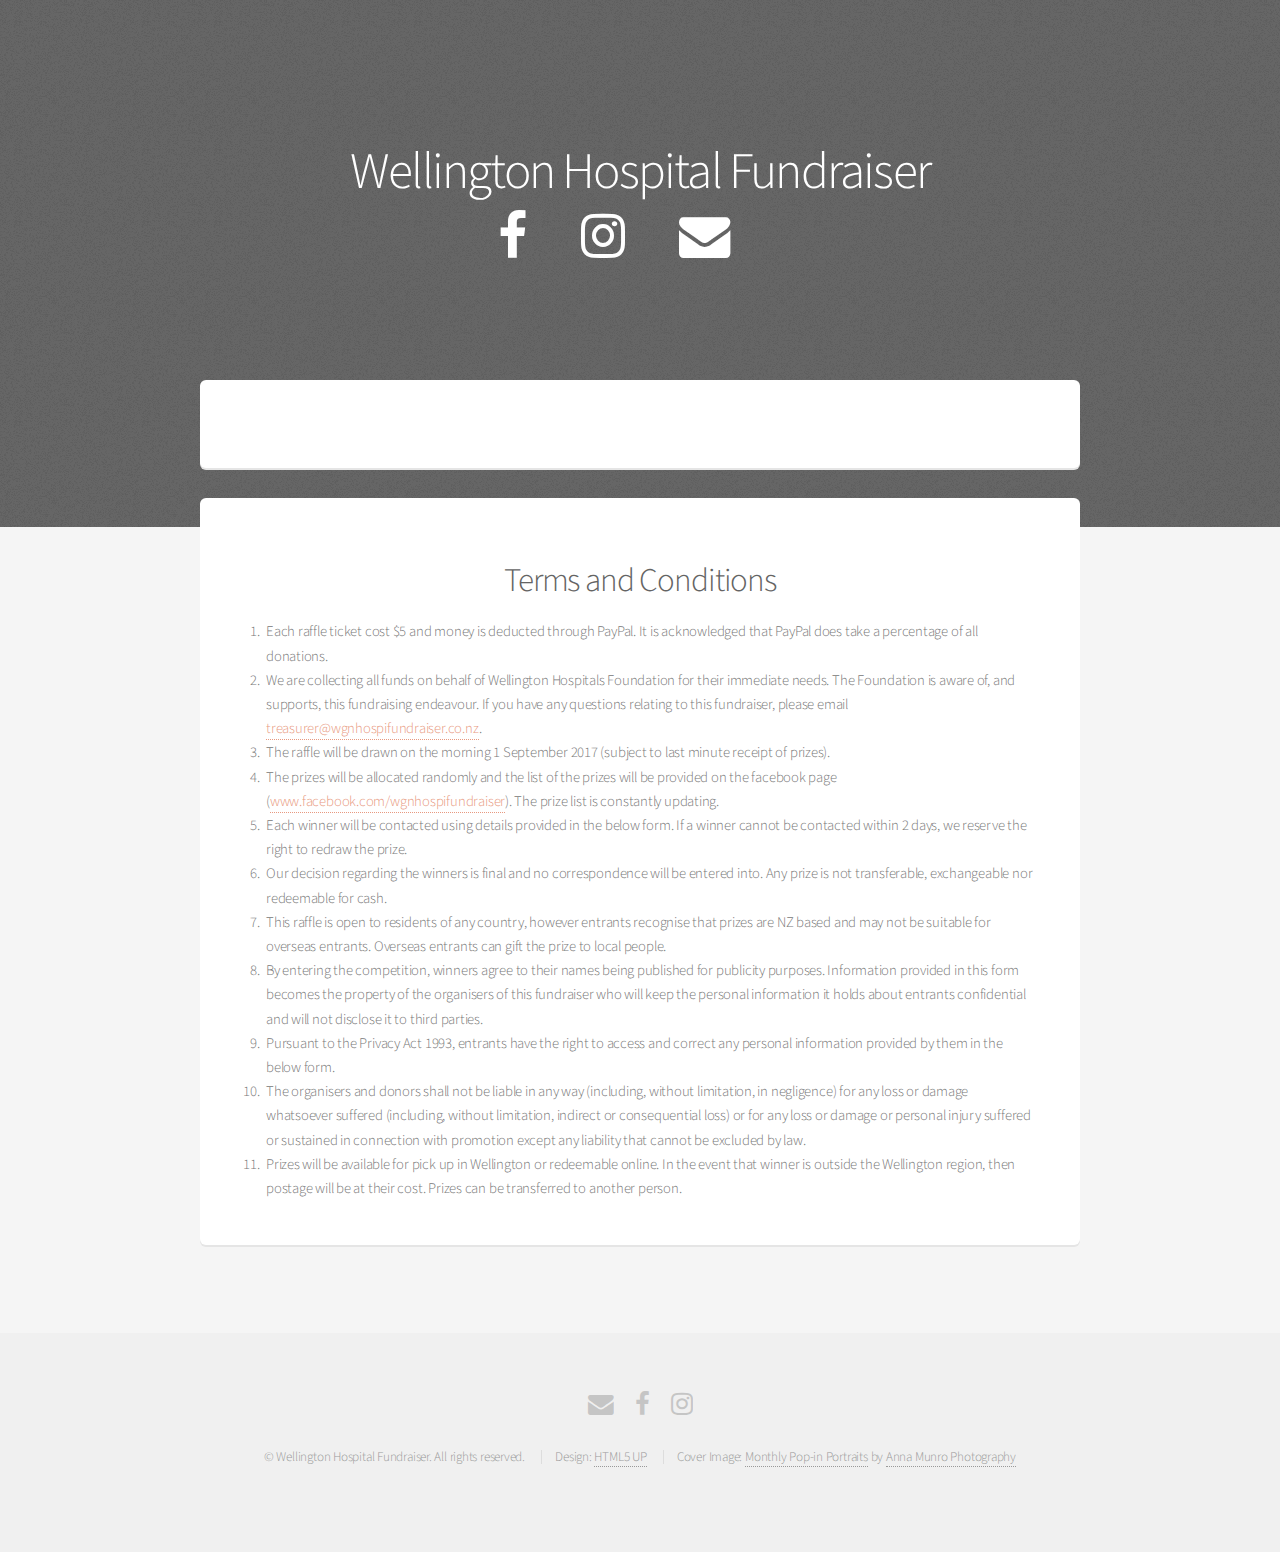
==== commit 1194c4ee: "Additional logos. Additional t&c" ====
--- a/raffle.html
+++ b/raffle.html
@@ -94,6 +94,8 @@
 							<li>Pursuant to the Privacy Act 1993, entrants have the right to access and correct any personal information provided by them in the below form.</li>
 
 							<li>The organisers and donors shall not be liable in any way (including, without limitation, in negligence) for any loss or damage whatsoever suffered (including, without limitation, indirect or consequential loss) or for any loss or damage or personal injury suffered or sustained in connection with promotion except any liability that cannot be excluded by law.</li>
+
+							<li>Prizes will be available for pick up in Wellington or redeemable online. In the event that winner is outside the Wellington region, then postage will be at their cost. Prizes can be transferred to another person.</li>
 						</ol>
 					</section>
 
--- a/assets/css/main.css
+++ b/assets/css/main.css
@@ -3027,7 +3027,7 @@
 	#banner {
 		background-attachment: scroll,							fixed;
 		background-color: #666;
-		background-image: url("http://wgnhospifundraiser.imgix.net/banner.jpg");
+		background-image: url("images/overlay.png"), url("http://wgnhospifundraiser.imgix.net/banner.jpg");
 		background-position: top left,						center center;
 		background-repeat: repeat,							no-repeat;
 		background-size: auto,							cover;
--- a/assets/css/custom.css
+++ b/assets/css/custom.css
@@ -16,4 +16,28 @@
     letter-spacing: 0.5em;
   }
 
-}+}
+
+.row.full-width > div {
+  padding: 0 2em 0 2em;
+}
+
+.push-down-1 {
+  margin-top: 1em;
+}
+
+.push-down-2 {
+  margin-top: 2em;
+}
+
+.push-down-3 {
+  margin-top: 3em;
+}
+
+.push-down-4 {
+  margin-top: 4em;
+}
+
+.push-down-5 {
+  margin-top: 5em;
+}
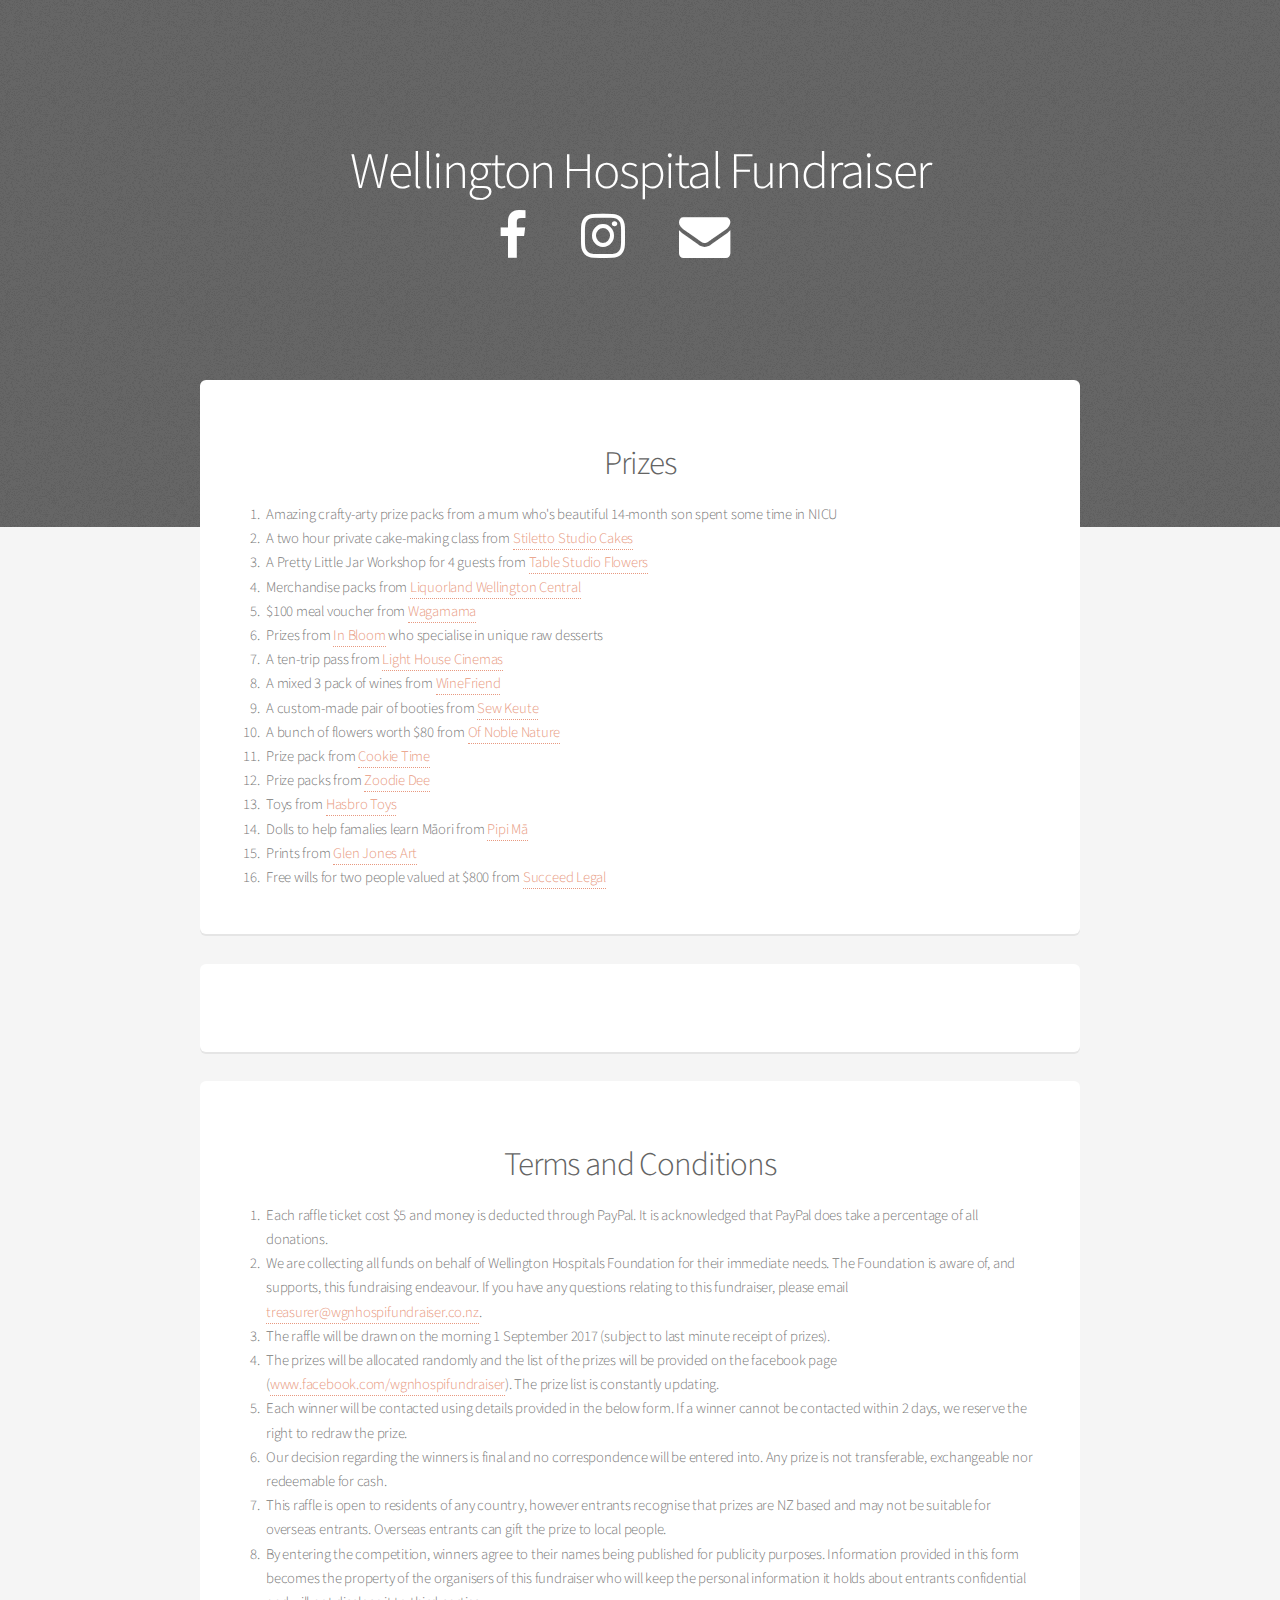
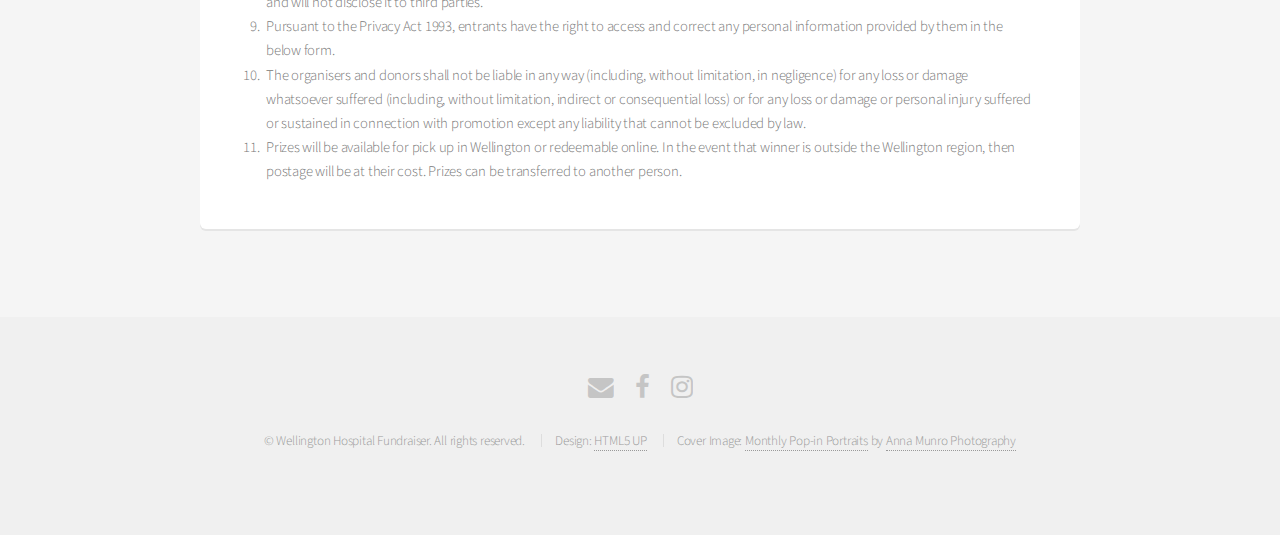
==== commit 913bea79: "Add prizes to raffle section" ====
--- a/raffle.html
+++ b/raffle.html
@@ -65,6 +65,31 @@
 			<!-- Main -->
 				<section id="main" class="container">
 
+					<section class="box features">
+						<header class="major special">
+							<h2>Prizes</h2>
+						</header>
+
+						<ol>
+							<li>Amazing crafty-arty prize packs from a mum who's beautiful 14-month son spent some time in NICU</li>
+							<li>A two hour private cake-making class from <a href="https://www.facebook.com/stilettostudio/">Stiletto Studio Cakes</a></li>
+							<li>A Pretty Little Jar Workshop for 4 guests from <a href="https://www.facebook.com/tableflowerstudio/">Table Studio Flowers</a></li>
+							<li>Merchandise packs from <a href="https://www.facebook.com/LiquorlandNZ/">Liquorland Wellington Central</a></li>
+							<li>$100 meal voucher from <a href="https://www.facebook.com/wagamama.nz/">Wagamama</a></li>
+							<li>Prizes from <a href="https://www.facebook.com/inbloom.wellington/">In Bloom</a> who specialise in unique raw desserts</li>
+							<li>A ten-trip pass from <a href="https://www.facebook.com/LightHouseCinema/">Light House Cinemas</a></li>
+							<li>A mixed 3 pack of wines from <a href="https://www.facebook.com/WineFriendNZ/">WineFriend</a></li>
+							<li>A custom-made pair of booties from <a href="https://www.facebook.com/sewkeute/">Sew Keute</a></li>
+							<li>A bunch of flowers worth $80 from <a href="https://www.facebook.com/ofnoblenature/">Of Noble Nature</a></li>
+							<li>Prize pack from <a href="https://www.facebook.com/CookieTimeCookies/">Cookie Time</a></li>
+							<li>Prize packs from <a href="https://www.facebook.com/zowie.dee.nz/">Zoodie Dee</a></li>
+							<li>Toys from <a href="https://www.facebook.com/Hasbro-Toys-182139481881324/">Hasbro Toys</a></li>
+							<li>Dolls to help famalies learn Māori from <a href="https://www.facebook.com/PipiMaNZ/">Pipi Mā</a></li>
+							<li>Prints from <a href="https://www.facebook.com/glennjonesart/">Glen Jones Art</a></li>
+							<li>Free wills for two people valued at $800 from <a href="https://www.facebook.com/succeedlegal/">Succeed Legal</a></li>
+						</ol>
+					</section>
+
 					<section class="box">
 						<script type="text/javascript" src="https://form.jotform.co/jsform/72106597684870"></script>
 					</section>
